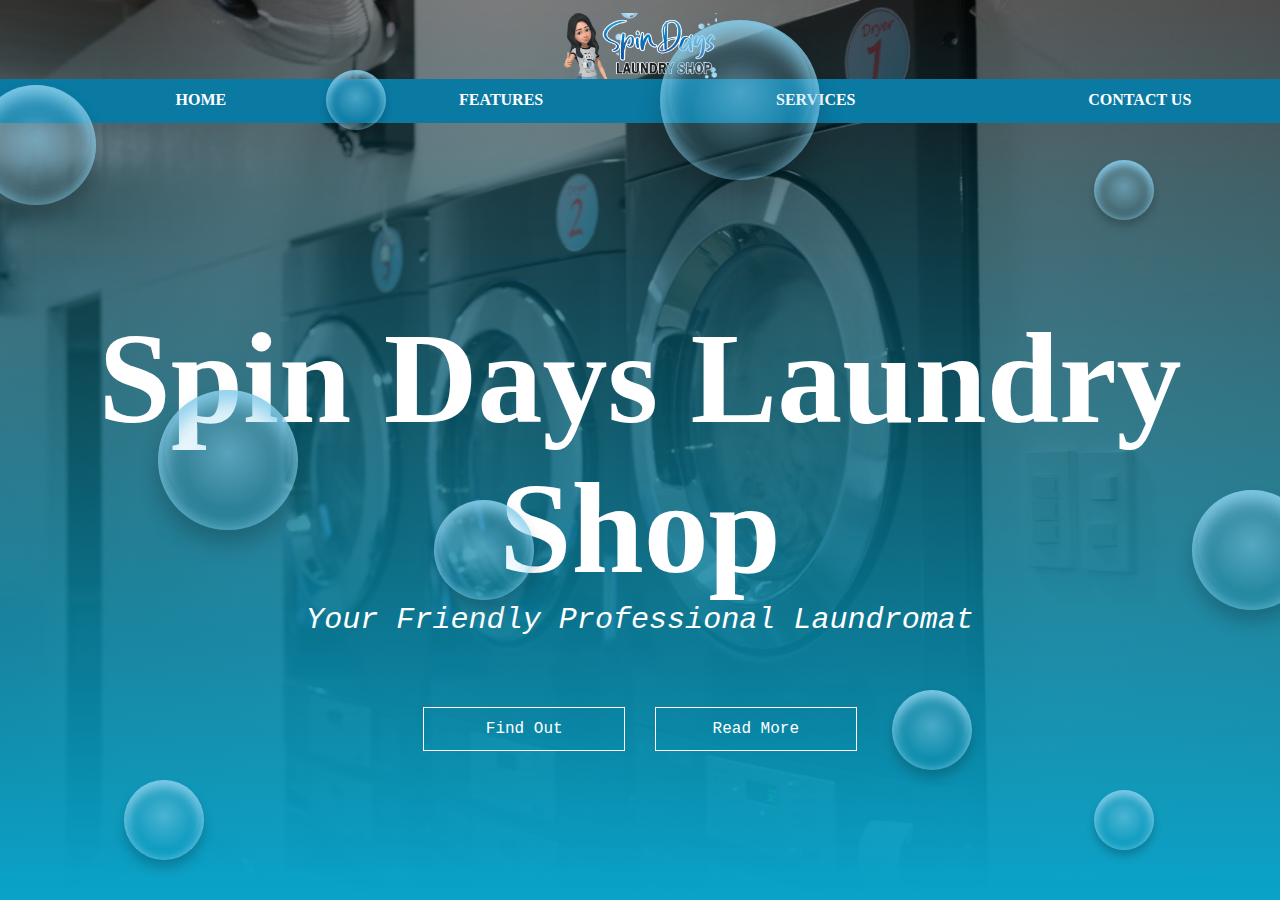
==== index.html @ 9057e110 "animation" ====
<!DOCTYPE html>
<html lang="en">
  <head>
    <meta charset="UTF-8" />
    <meta
      name="viewport" content="width=device-width, initial-scale=1" />
    <title>SPIN DAYS LAUNDRY SHOP</title>
    <link rel="icon" type="image/x-icon" href="assets/Asset-1.ico" />
    <link rel="stylesheet" href="style.css" />
  </head>
  <body>
    <div class="container1">
      <div><img src="assets/final logo-01.png" alt="spdl logo" class="logo"/></div>
      <div id="topNav">
        <nav>
          <ul>
              <li><a href="index.html">HOME</a></li>
              <li><a href="features.html">FEATURES</a></li>
              <li><a href="services.html">SERVICES</a></li>
              <li><a href="contact.html">CONTACT US</a></li>
          </ul>
        </nav> 
      </div>
    <div id="homepage">
        <div class="homepage-text">
          <h1>Spin Days Laundry Shop</h1>
          <p>Your Friendly Professional Laundromat</p>
          <div class="homepage-btn">
              <a href="#"><span></span>Find Out</a>
              <a href="#"><span></span>Read More</a>
          </div>
      </div>
    </div>
    <div id="background-wrap">
      <div class="bubble x1"></div>
      <div class="bubble x2"></div>
      <div class="bubble x3"></div>
      <div class="bubble x4"></div>
      <div class="bubble x5"></div>
      <div class="bubble x6"></div>
      <div class="bubble x7"></div>
      <div class="bubble x8"></div>
      <div class="bubble x9"></div>
      <div class="bubble x10"></div>
    </div>
    
  </body>
</html>
---- style.css ----
* {
    margin: 0;
    padding: 0;
    font-family: 'Courier New', Courier, monospace;
}
.container1 {
    display: flex;
    flex-direction: column;
    background: linear-gradient(rgba(0,0,0,0.5),#0aa3c9), url(assets/background.jpg);
    background-size: cover;
    background-position: center;
    margin: 0;
    padding: 0;
    height: 100vh;
}
.logo {
    display: block;
    width: 12%;
    height: auto;
    margin-left: auto;
    margin-right: auto;
    margin-top: 1%;
}
#topNav {
    background-color: #0a7aa3;
}
#topNav a:hover {
    background-color: #0aa3c9;
    color: black;
}
nav ul li {     
    list-style: none;
    margin-top: 1%;
    margin-bottom: 1%;
    margin-left: 12%;
    margin-right: 2%;
    display: inline-block;
}
nav ul li a {
    text-decoration: none;
    color: #ffff;
    text-align: center;
    font-weight: bolder;
    font-size: 100%;
    padding: 20px 22px;
    font-family: 'Kaushan Script', cursive;
    
}
.homepage-text {
    text-align: center;
    color: #ffff;
    padding-top: 180px;
}
.homepage-text h1 {
    font-size: 812%;
    font-family: 'Kaushan Script', cursive;
}
.homepage-text p {
    font-size: 188%;
    font-style: italic;
}
.homepage-btn {
    margin: 70px auto 0;
}
.homepage-btn a {
    width: 200px;
    text-decoration: none;
    display: inline-block;
    margin: 0 10px;
    padding: 12px 0;
    color:#fff;
    border: .5px solid #fff;
    position: relative;
    z-index: 1;
    transition: color 0.5s;
}
.homepage-btn a span {
    width: 0;
    height: 100%;
    position: absolute;
    top: 0;
    left: 0;
    background: #fff;
    z-index: -1;
    transition: 0.5s;
}
.homepage-btn a:hover span {
    width: 100%;
}
.homepage-btn a:hover {
    color: #000;
}

@media screen and (max-width: 770px) {
    .homepage-text h1 {
        font-size: 275%;
    }
    .homepage-btn a {
        display: block;
        margin: 20px auto;
    }
}

/*feature*/

#feature {
    width: 100%;
    padding: 120px 0;
}
.title-text {
    text-align: center;
    padding-bottom: 70px;
}
.title-text p {
    margin: auto;
    font-size: 125%;
    color: #0aa3c9;
    font-weight: bold;
    position: relative;
    z-index: 1;
    display: inline-block;
}
.title-text p::after {
    content: "";
    width: 50px;
    height: 35px;
    background: linear-gradient(#0aa3c9, #ffff);
    position: absolute;
    top: -20px;
    left: 0;
    z-index: -1;
    transform: rotate(10deg);
    border-top-left-radius: 35px;
    border-bottom-right-radius: 35px;
}
.title-text h1 {
    font-size: 313%;
}
.feature-box {
    width: 80%;
    margin: auto;
    display: flex;
    flex-wrap: wrap;
    align-items: center;
    text-align: center;
}
.features {
    flex-basis: 50%;
}
.features-img {
    flex-basis: 50%;
    margin: auto;
}
.features-img img {
    width: 70%;
    border-radius: 10px;
}
.features h1 {
    text-align: left;
    margin-bottom: 10px;
    font-weight: 100;
    color: #0aa3c9;
}
.features-desc {
    display: flex;
    align-items: center;
    margin-bottom: 40px;
}
/*
.feature-icon .fa {
    width: 50px;
    height: 50px;
    font-size: 30px;
    line-height: 50px;
    border-radius: 8px;
    color: #0aa3c9;
    border: 1px solid #0aa3c9;
} */
.feature-text {
    padding: 0 20px;
    text-align: initial;
}
@media screen and (max-width: 770px) {
    .title-text h1 {
        font-size: 219%;
    }
    .features {
        flex-basis: 100%;
    }
    .features-img {
        flex-basis: 10 0%;
    }
    .features-img img {
        width: 100%;
        border-radius: 10px;
    }
}

/*services*/

#service {
    width: 100%;
    padding: 120px 0;
    background: #efefef;
}
.service-box {
    width: 80%;
    display: flex;
    flex-wrap: wrap;
    justify-content: space-around;
    margin: auto;
}
.single-service {
    flex-basis: 48%;
    text-align: center;
    border-radius: 7px;
    margin-bottom: 20px;
    color: #fff;
    position: relative;
}
.single-service img {
    width: 50%;
    border-radius: 7px;
}
.overlay {
    width: 100%;
    height: 100%;
    position: absolute;
    top: 0;
    border-radius: 7px;
    cursor: point;
    background: linear-gradient(rgba(0,0,0,0.5),#0aa3c9);
    opacity: 0;
    transition: 1s;
} 
.single-service:hover .overlay{
    opacity: 1;
}
.service-desc {
    width: 80%;
    position: absolute;
    bottom: 0%;
    left: 50%;
    opacity: 0;
    transform: translateX(-50%);
    transition: 1s;
}
hr {
    background: #fff;
    height: 2px;
    border: 0;
    margin: 15px auto;
    width: 60%;
}
.service-desc p {
    font-size: 14px;
}
.service-desc:hover .service-desc {
    bottom: 40%;
    opacity: 1;
}
@media screen and (max-width: 770px) {
    .single-service {
        flex-basis: 100%;
        margin-bottom: 30px;
    }
    .service-desc p {
        font-size: 12px;
    }
    hr {
        margin: 5px auto;
    }
    .service-desc:hover .service-desc {
        bottom: 25% !important;
        opacity: 1;
    }  
}

/*testimonial*/
#testimonial {
    width: 100%;
    padding: 70px 0;
}
.testimonial-row {
    width: 80%;
    margin: auto;
    display: flex;
    justify-content: space-between;
    align-items: flex-start;
    flex-wrap: wrap;
}
.testimonial-col {
    flex-basis: 28%;
    padding: 10px;
    margin-bottom: 30px;
    border-radius: 5px;
    box-shadow: 0 10px 20px 3px #f0f2f3;
    cursor: pointer;
}
.user {
    display: flex;
    align-items: center;
    margin: 20px 0;
}
.user img {
    width: 2%;
    margin-right: 20px;
    border-radius: 3px;
}

/*contact page 
#contact {
    width: 100%;
    padding: 120px 0;
}
.container {
    display: flex;
    align-items: center;
    justify-content: center;
}
.contactform {
    width: 60vw;
    max-width: 500px;
    min-width: 300px;
    margin-left: 40%;
    margin-top: 2%;
    padding-bottom: 2em;
}
.input {
    width: 100%;
    padding: 12px;
    border: none; 
    background-color: #ffffff;
    border-radius: 4px;
    box-sizing: border-box;
    margin-top: 6px;
    margin-bottom: 16px;
    resize: vertical;
    font-family: 'Lucida Sans', 'Lucida Sans Regular', 'Lucida Grande', 'Lucida Sans Unicode', Geneva, Verdana, sans-serif;
    font-size: small;
}
.icon {
    width: 30px;
    height: 30px;
    margin-right: 10px;
    margin-top: 30px;
}
.branch {
    font-family: 'Lucida Sans', 'Lucida Sans Regular', 'Lucida Grande', 'Lucida Sans Unicode', Geneva, Verdana, sans-serif;
    width: 60vw;
    max-width: 500px;
    min-width: 300px;
    margin-left: 10%;
    margin-top: 0.5%;
    padding-bottom: 2em;
}
.img-col {
    flex-basis: 35%;
}
img {
    max-width: 100%;
    margin-left: 40px;
    margin-top: 35px;
}
#h1c {
    text-align: center;
    margin-top: 2%;
}
#h2c {
    font-weight:bolder;
}
#h3c {
    padding-top: 20px;
}
#cform {
    background-color: none;
    padding: 20px;
    font-family: 'Lucida Sans', 'Lucida Sans Regular', 'Lucida Grande', 'Lucida Sans Unicode', Geneva, Verdana, sans-serif;
}
#submit {
    background-color: #3b3b4f;
    color: white;
    padding: 12px 20px;
    margin-top: 20px;
    margin-left: 35%;
    border: none;
    border-radius: 4px;
    cursor: pointer;
    font-family: 'Lucida Sans', 'Lucida Sans Regular', 'Lucida Grande', 'Lucida Sans Unicode', Geneva, Verdana, sans-serif;
}
#submit:hover {
    background-color: #185893;
    text-align: center;
    */

    /* KEYFRAMES */

@-webkit-keyframes animateBubble {
    0% {
        margin-top: 1000px;
    }
    100% {
        margin-top: -100%;
    }
}

@-moz-keyframes animateBubble {
    0% {
        margin-top: 1000px;
    }
    100% {
        margin-top: -100%;
    }
}

@keyframes animateBubble {
    0% {
        margin-top: 1000px;
    }
    100% {
        margin-top: -100%;
    }
}

@-webkit-keyframes sideWays { 
    0% { 
        margin-left:0px;
    }
    100% { 
        margin-left:50px;
    }
}

@-moz-keyframes sideWays { 
    0% { 
        margin-left:0px;
    }
    100% { 
        margin-left:50px;
    }
}

@keyframes sideWays { 
    0% { 
        margin-left:0px;
    }
    100% { 
        margin-left:50px;
    }
}

/* ANIMATIONS */

.x1 {
    -webkit-animation: animateBubble 25s linear infinite, sideWays 2s ease-in-out infinite alternate;
	-moz-animation: animateBubble 25s linear infinite, sideWays 2s ease-in-out infinite alternate;
	animation: animateBubble 25s linear infinite, sideWays 2s ease-in-out infinite alternate;
	
	left: -5%;
	top: 5%;
	
	-webkit-transform: scale(0.6);
	-moz-transform: scale(0.6);
	transform: scale(0.6);
}

.x2 {
    -webkit-animation: animateBubble 20s linear infinite, sideWays 4s ease-in-out infinite alternate;
	-moz-animation: animateBubble 20s linear infinite, sideWays 4s ease-in-out infinite alternate;
	animation: animateBubble 20s linear infinite, sideWays 4s ease-in-out infinite alternate;
	
	left: 5%;
	top: 80%;
	
	-webkit-transform: scale(0.4);
	-moz-transform: scale(0.4);
	transform: scale(0.4);
}

.x3 {
    -webkit-animation: animateBubble 28s linear infinite, sideWays 2s ease-in-out infinite alternate;
	-moz-animation: animateBubble 28s linear infinite, sideWays 2s ease-in-out infinite alternate;
	animation: animateBubble 28s linear infinite, sideWays 2s ease-in-out infinite alternate;
	
	left: 10%;
	top: 40%;
	
	-webkit-transform: scale(0.7);
	-moz-transform: scale(0.7);
	transform: scale(0.7);
}

.x4 {
    -webkit-animation: animateBubble 22s linear infinite, sideWays 3s ease-in-out infinite alternate;
	-moz-animation: animateBubble 22s linear infinite, sideWays 3s ease-in-out infinite alternate;
	animation: animateBubble 22s linear infinite, sideWays 3s ease-in-out infinite alternate;
	
	left: 20%;
	top: 0;
	
	-webkit-transform: scale(0.3);
	-moz-transform: scale(0.3);
	transform: scale(0.3);
}

.x5 {
    -webkit-animation: animateBubble 29s linear infinite, sideWays 4s ease-in-out infinite alternate;
	-moz-animation: animateBubble 29s linear infinite, sideWays 4s ease-in-out infinite alternate;
	animation: animateBubble 29s linear infinite, sideWays 4s ease-in-out infinite alternate;
	
	left: 30%;
	top: 50%;
	
	-webkit-transform: scale(0.5);
	-moz-transform: scale(0.5);
	transform: scale(0.5);
}

.x6 {
    -webkit-animation: animateBubble 21s linear infinite, sideWays 2s ease-in-out infinite alternate;
	-moz-animation: animateBubble 21s linear infinite, sideWays 2s ease-in-out infinite alternate;
	animation: animateBubble 21s linear infinite, sideWays 2s ease-in-out infinite alternate;
	
	left: 50%;
	top: 0;
	
	-webkit-transform: scale(0.8);
	-moz-transform: scale(0.8);
	transform: scale(0.8);
}

.x7 {
    -webkit-animation: animateBubble 20s linear infinite, sideWays 2s ease-in-out infinite alternate;
	-moz-animation: animateBubble 20s linear infinite, sideWays 2s ease-in-out infinite alternate;
	animation: animateBubble 20s linear infinite, sideWays 2s ease-in-out infinite alternate;
	
	left: 65%;
	top: 70%;
	
	-webkit-transform: scale(0.4);
	-moz-transform: scale(0.4);
	transform: scale(0.4);
}

.x8 {
    -webkit-animation: animateBubble 22s linear infinite, sideWays 3s ease-in-out infinite alternate;
	-moz-animation: animateBubble 22s linear infinite, sideWays 3s ease-in-out infinite alternate;
	animation: animateBubble 22s linear infinite, sideWays 3s ease-in-out infinite alternate;
	
	left: 80%;
	top: 10%;
	
	-webkit-transform: scale(0.3);
	-moz-transform: scale(0.3);
	transform: scale(0.3);
}

.x9 {
    -webkit-animation: animateBubble 29s linear infinite, sideWays 4s ease-in-out infinite alternate;
	-moz-animation: animateBubble 29s linear infinite, sideWays 4s ease-in-out infinite alternate;
	animation: animateBubble 29s linear infinite, sideWays 4s ease-in-out infinite alternate;
	
	left: 90%;
	top: 50%;
	
	-webkit-transform: scale(0.6);
	-moz-transform: scale(0.6);
	transform: scale(0.6);
}

.x10 {
    -webkit-animation: animateBubble 26s linear infinite, sideWays 2s ease-in-out infinite alternate;
	-moz-animation: animateBubble 26s linear infinite, sideWays 2s ease-in-out infinite alternate;
	animation: animateBubble 26s linear infinite, sideWays 2s ease-in-out infinite alternate;
	
	left: 80%;
	top: 80%;
	
	-webkit-transform: scale(0.3);
	-moz-transform: scale(0.3);
	transform: scale(0.3);
}

/* OBJECTS */

.bubble {
    -webkit-border-radius: 50%;
	-moz-border-radius: 50%;
	border-radius: 50%;
	
    -webkit-box-shadow: 0 20px 30px rgba(0, 0, 0, 0.2), inset 0px 10px 30px 5px rgba(135, 206, 235, 1);
	-moz-box-shadow: 0 20px 30px rgba(0, 0, 0, 0.2), inset 0px 10px 30px 5px rgba(135, 206, 235, 1);
	box-shadow: 0 20px 30px rgba(0, 0, 0, 0.2), inset 0px 10px 30px 5px rgba(135, 206, 235, 1);
	
    height: 200px;
	position: absolute;
	width: 200px;
}

.bubble:after {
    background: -moz-radial-gradient(center, ellipse cover,  rgba(135, 206, 235,0.5) 0%, rgba(135, 206, 235,0) 70%); /* FF3.6+ */
    background: -webkit-gradient(radial, center center, 0px, center center, 100%, color-stop(0%,rgba(135, 206, 235,0.5)), color-stop(70%,rgba(135, 206, 235,0))); /* Chrome,Safari4+ */
    background: -webkit-radial-gradient(center, ellipse cover,  rgba(135, 206, 235,0.5) 0%,rgba(135, 206, 235,0) 70%); /* Chrome10+,Safari5.1+ */
    background: -o-radial-gradient(center, ellipse cover,  rgba(135, 206, 235,0.5) 0%,rgba(135, 206, 235,0) 70%); /* Opera 12+ */
    background: -ms-radial-gradient(center, ellipse cover,  rgba(135, 206, 235,0.5) 0%,rgba(135, 206, 235,0) 70%); /* IE10+ */
    background: radial-gradient(ellipse at center,  rgba(135, 206, 235,0.5) 0%,rgba(135, 206, 235,0) 70%); /* W3C */
    filter: progid:DXImageTransform.Microsoft.gradient( startColorstr='#80ffffff', endColorstr='#00ffffff',GradientType=1 ); /* IE6-9 fallback on horizontal gradient */

	-webkit-border-radius: 50%;
	-moz-border-radius: 50%;
	border-radius: 50%;
	
    -webkit-box-shadow: inset 0 20px 30px rgba(135, 206, 235, 0.3);
	-moz-box-shadow: inset 0 20px 30px rgba(135, 206, 235, 0.3);
	box-shadow: inset 0 20px 30px rgba(135, 206, 235, 0.3);
	
	content: "";
    height: 180px;
	left: 10px;
	position: absolute;
	width: 180px;
}
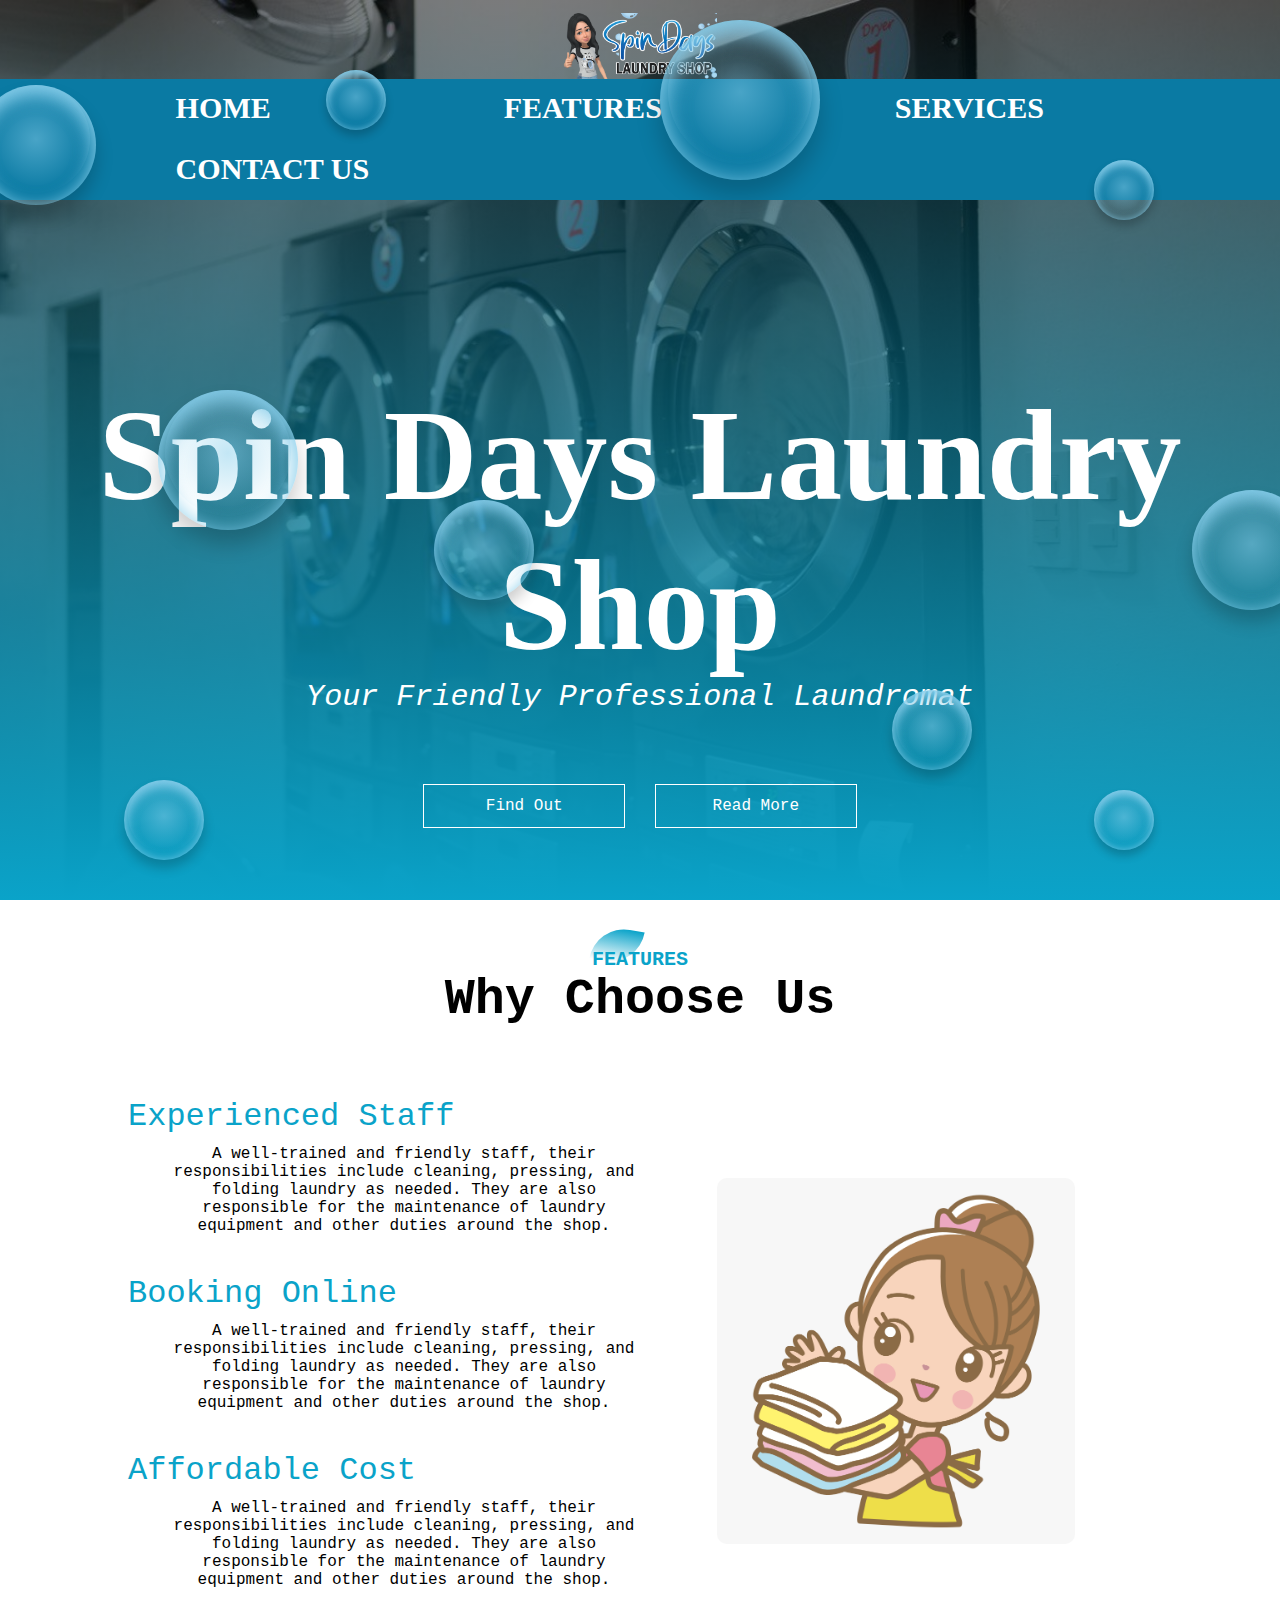
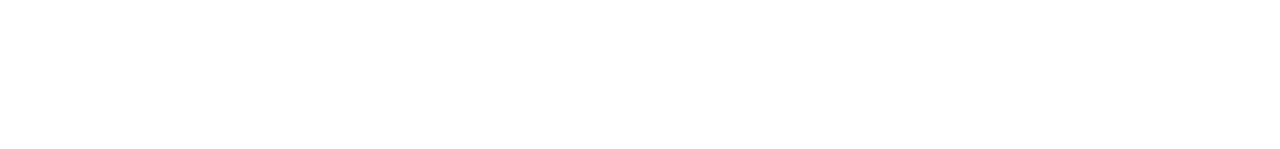
==== commit 405ac071: "change1" ====
--- a/index.html
+++ b/index.html
@@ -44,5 +44,36 @@
       <div class="bubble x10"></div>
     </div>
     
+    <section id="feature">
+      <div class="title-text">
+          <p>FEATURES</p>
+          <h1>Why Choose Us</h1>
+      </div>
+      <div class="feature-box">
+          <div class="features">
+              <h1>Experienced Staff</h1>
+              <div class="features-desc">
+                  <div class="feature-icon"></div>
+                  <div class="feature-text"></div>
+                      <p>A well-trained and friendly staff, their responsibilities include cleaning, pressing, and folding laundry as needed. They are also responsible for the maintenance of laundry equipment and other duties around the shop. </p>
+              </div>
+              <h1>Booking Online</h1>
+              <div class="features-desc">
+                  <div class="feature-icon"></div>
+                  <div class="feature-text"></div>
+                      <p>A well-trained and friendly staff, their responsibilities include cleaning, pressing, and folding laundry as needed. They are also responsible for the maintenance of laundry equipment and other duties around the shop. </p>
+              </div>
+              <h1>Affordable Cost</h1>
+              <div class="features-desc">
+                  <div class="feature-icon"></div>
+                  <div class="feature-text"></div>
+                      <p>A well-trained and friendly staff, their responsibilities include cleaning, pressing, and folding laundry as needed. They are also responsible for the maintenance of laundry equipment and other duties around the shop. </p>
+              </div>
+          </div>
+          <div class="features-img">
+              <img src="assets/stafffold.png">
+          </div>
+      </div>
+      </section>
   </body>
 </html>--- a/style.css
+++ b/style.css
@@ -41,7 +41,7 @@
     color: #ffff;
     text-align: center;
     font-weight: bolder;
-    font-size: 100%;
+    font-size: 188%;
     padding: 20px 22px;
     font-family: 'Kaushan Script', cursive;
     
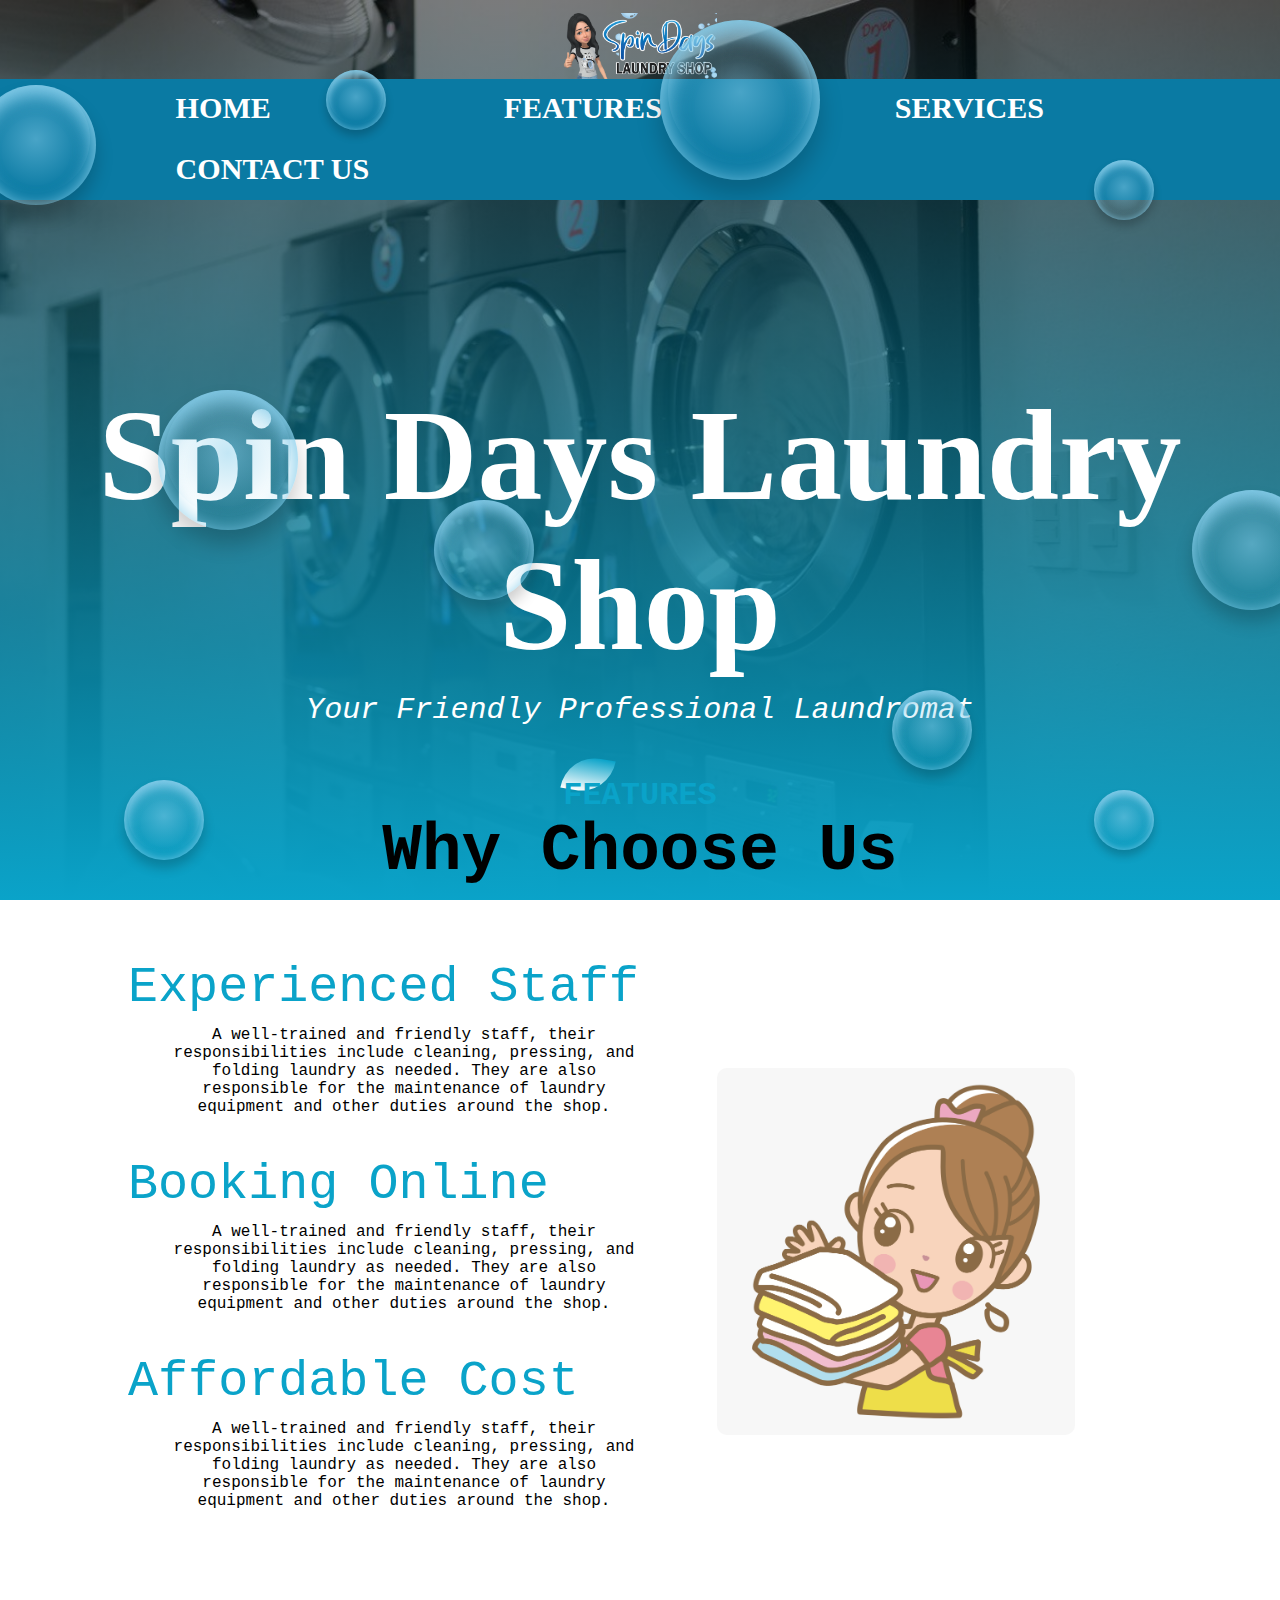
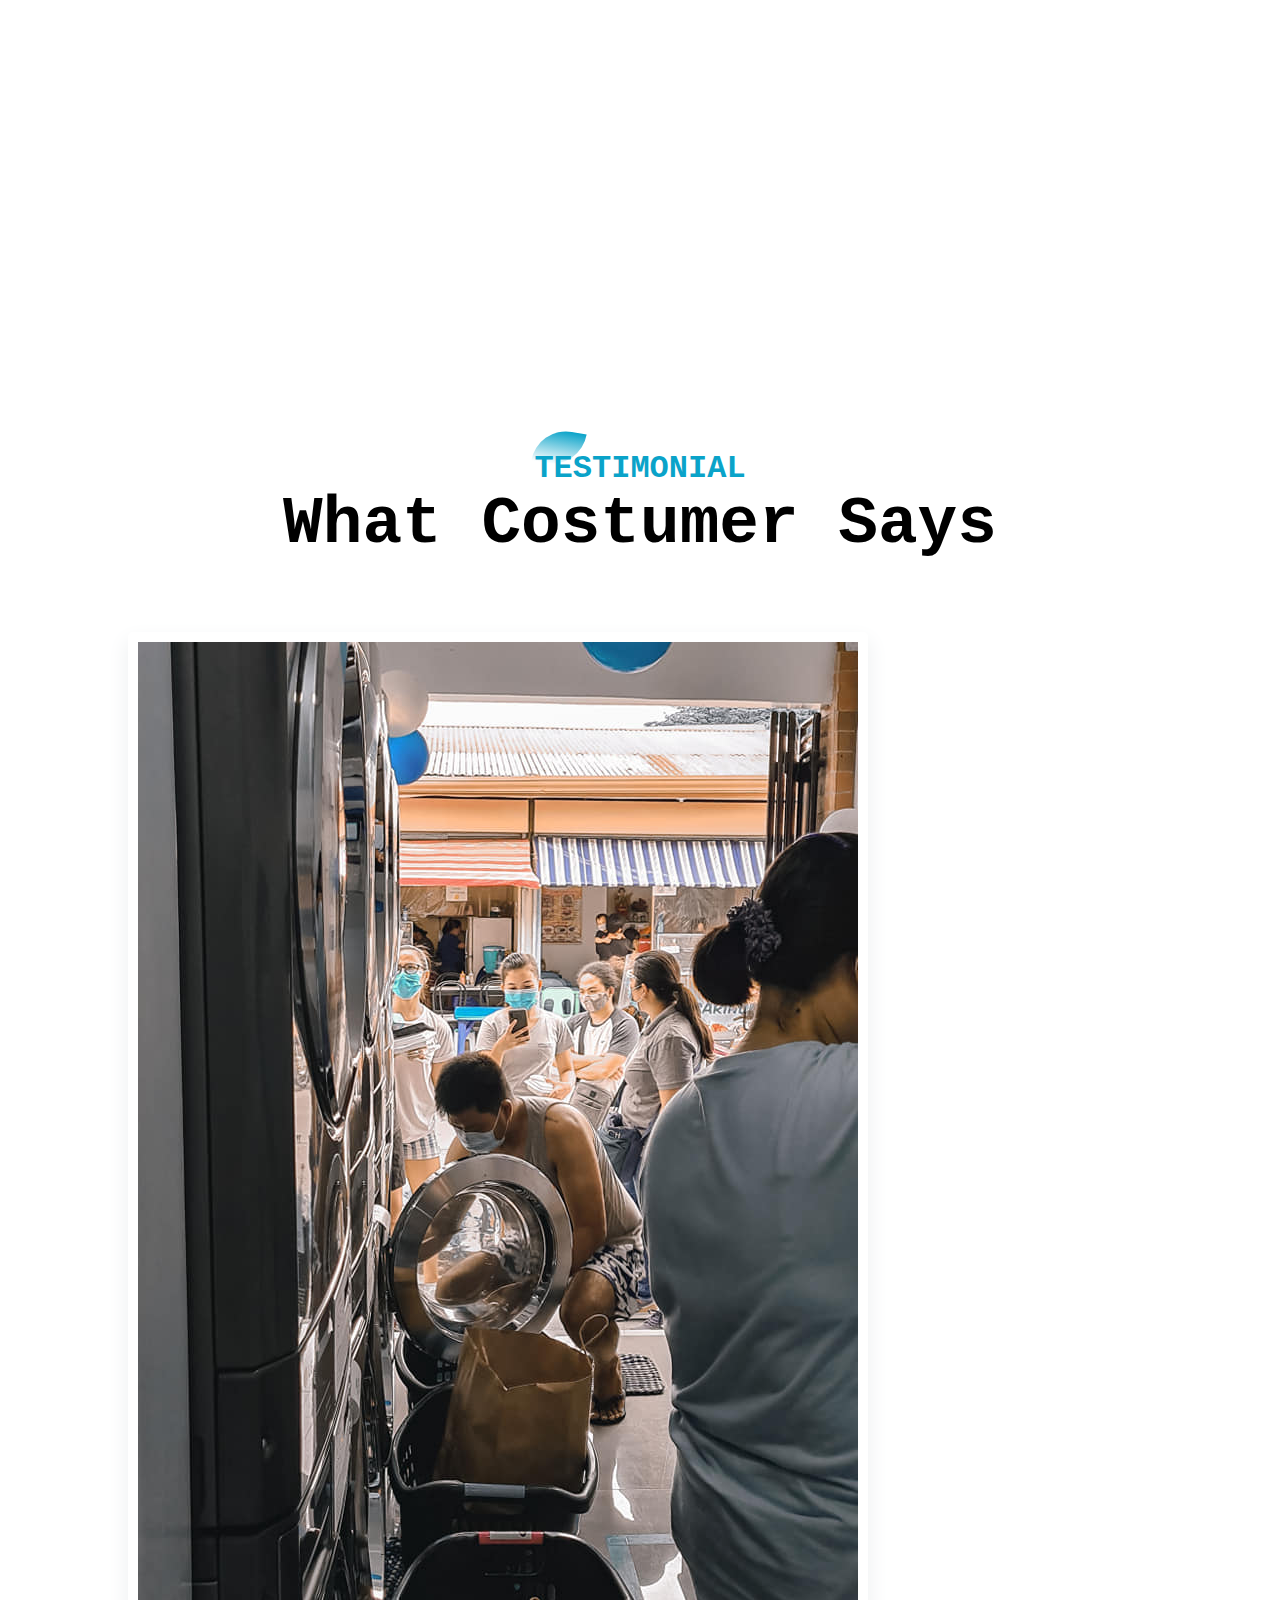
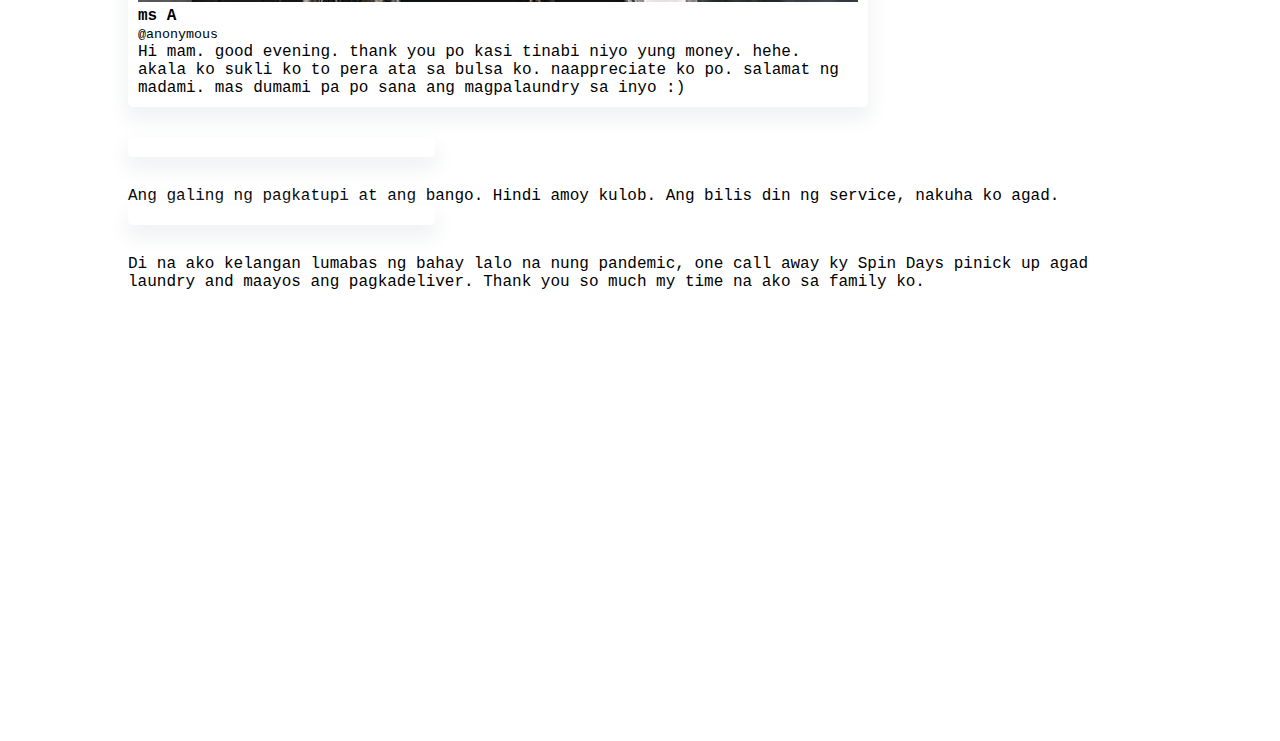
==== commit ad8a2faf: "new change" ====
--- a/index.html
+++ b/index.html
@@ -21,59 +21,85 @@
           </ul>
         </nav> 
       </div>
-    <div id="homepage">
+      <div id="homepage">
         <div class="homepage-text">
           <h1>Spin Days Laundry Shop</h1>
           <p>Your Friendly Professional Laundromat</p>
-          <div class="homepage-btn">
-              <a href="#"><span></span>Find Out</a>
-              <a href="#"><span></span>Read More</a>
+        </div>
+      </div>
+
+    <div class="container2">
+      <div id="background-wrap">
+        <div class="bubble x1"></div>
+        <div class="bubble x2"></div>
+        <div class="bubble x3"></div>
+        <div class="bubble x4"></div>
+        <div class="bubble x5"></div>
+        <div class="bubble x6"></div>
+        <div class="bubble x7"></div>
+        <div class="bubble x8"></div>
+        <div class="bubble x9"></div>
+        <div class="bubble x10"></div>
+      </div>
+    </div>
+
+       <!--features-->
+
+<section id="feature">
+  <div class="title-text">
+      <p>FEATURES</p>
+      <h1>Why Choose Us</h1>
+  </div>
+  <div class="feature-box">
+      <div class="features">
+          <h1>Experienced Staff</h1>
+          <div class="features-desc">
+              <div class="feature-icon"></div>
+                  <i class="fa fa-shield"></i>
+              <div class="feature-text"></div>
+                  <p>A well-trained and friendly staff, their responsibilities include cleaning, pressing, and folding laundry as needed. They are also responsible for the maintenance of laundry equipment and other duties around the shop. </p>
+          </div>
+          <h1>Booking Online</h1>
+          <div class="features-desc">
+              <div class="feature-icon"></div>
+              <div class="feature-text"></div>
+                  <p>A well-trained and friendly staff, their responsibilities include cleaning, pressing, and folding laundry as needed. They are also responsible for the maintenance of laundry equipment and other duties around the shop. </p>
+          </div>
+          <h1>Affordable Cost</h1>
+          <div class="features-desc">
+              <div class="feature-icon"></div>
+              <div class="feature-text"></div>
+                  <p>A well-trained and friendly staff, their responsibilities include cleaning, pressing, and folding laundry as needed. They are also responsible for the maintenance of laundry equipment and other duties around the shop. </p>
           </div>
       </div>
-    </div>
-    <div id="background-wrap">
-      <div class="bubble x1"></div>
-      <div class="bubble x2"></div>
-      <div class="bubble x3"></div>
-      <div class="bubble x4"></div>
-      <div class="bubble x5"></div>
-      <div class="bubble x6"></div>
-      <div class="bubble x7"></div>
-      <div class="bubble x8"></div>
-      <div class="bubble x9"></div>
-      <div class="bubble x10"></div>
-    </div>
+      <div class="features-img">
+          <img src="assets/stafffold.jpg">
+      </div>
+  </div>
+  </section>
     
-    <section id="feature">
+    <!--testimonial-->
+    <section id="testimonial">
       <div class="title-text">
-          <p>FEATURES</p>
-          <h1>Why Choose Us</h1>
+          <p>TESTIMONIAL</p>
+          <h1>What Costumer Says</h1> 
       </div>
-      <div class="feature-box">
-          <div class="features">
-              <h1>Experienced Staff</h1>
-              <div class="features-desc">
-                  <div class="feature-icon"></div>
-                  <div class="feature-text"></div>
-                      <p>A well-trained and friendly staff, their responsibilities include cleaning, pressing, and folding laundry as needed. They are also responsible for the maintenance of laundry equipment and other duties around the shop. </p>
+      <div class="testimonial-row">
+          <div class="testimonial-col">
+              <div class="user-info">
+                  <img src="assets/costu.jpg">
+                  <h4>ms A</h4>
+                  <small>@anonymous</small>
               </div>
-              <h1>Booking Online</h1>
-              <div class="features-desc">
-                  <div class="feature-icon"></div>
-                  <div class="feature-text"></div>
-                      <p>A well-trained and friendly staff, their responsibilities include cleaning, pressing, and folding laundry as needed. They are also responsible for the maintenance of laundry equipment and other duties around the shop. </p>
-              </div>
-              <h1>Affordable Cost</h1>
-              <div class="features-desc">
-                  <div class="feature-icon"></div>
-                  <div class="feature-text"></div>
-                      <p>A well-trained and friendly staff, their responsibilities include cleaning, pressing, and folding laundry as needed. They are also responsible for the maintenance of laundry equipment and other duties around the shop. </p>
-              </div>
+              <p>Hi mam. good evening. thank you po kasi tinabi niyo yung money. hehe. akala ko sukli ko to pera ata sa bulsa ko. naappreciate ko po. salamat ng madami. mas dumami pa po sana ang magpalaundry sa inyo :) </p>
           </div>
-          <div class="features-img">
-              <img src="assets/stafffold.png">
-          </div>
+          <div class="testimonial-col"></div>
+              <p> Ang galing ng pagkatupi at ang bango. Hindi amoy kulob. Ang bilis din ng service, nakuha ko agad.</p>
+          <div class="testimonial-col"></div>
+              <p> Di na ako kelangan lumabas ng bahay lalo na nung pandemic, one call away ky Spin Days pinick up agad laundry and maayos ang pagkadeliver. Thank you so much my time na ako sa family ko. </p>
       </div>
-      </section>
+  </section>
+    
+    
   </body>
 </html>--- a/style.css
+++ b/style.css
@@ -25,7 +25,6 @@
     background-color: #0a7aa3;
 }
 #topNav a:hover {
-    background-color: #0aa3c9;
     color: black;
 }
 nav ul li {     
@@ -44,7 +43,6 @@
     font-size: 188%;
     padding: 20px 22px;
     font-family: 'Kaushan Script', cursive;
-    
 }
 .homepage-text {
     text-align: center;
@@ -56,56 +54,17 @@
     font-family: 'Kaushan Script', cursive;
 }
 .homepage-text p {
+    margin-top: 1%;
     font-size: 188%;
     font-style: italic;
 }
-.homepage-btn {
-    margin: 70px auto 0;
-}
-.homepage-btn a {
-    width: 200px;
-    text-decoration: none;
-    display: inline-block;
-    margin: 0 10px;
-    padding: 12px 0;
-    color:#fff;
-    border: .5px solid #fff;
-    position: relative;
-    z-index: 1;
-    transition: color 0.5s;
-}
-.homepage-btn a span {
-    width: 0;
-    height: 100%;
-    position: absolute;
-    top: 0;
-    left: 0;
-    background: #fff;
-    z-index: -1;
-    transition: 0.5s;
-}
-.homepage-btn a:hover span {
-    width: 100%;
-}
-.homepage-btn a:hover {
-    color: #000;
-}
-
-@media screen and (max-width: 770px) {
-    .homepage-text h1 {
-        font-size: 275%;
-    }
-    .homepage-btn a {
-        display: block;
-        margin: 20px auto;
-    }
-}
+
 
 /*feature*/
 
 #feature {
     width: 100%;
-    padding: 120px 0;
+    padding: 50px 0;
 }
 .title-text {
     text-align: center;
@@ -113,7 +72,7 @@
 }
 .title-text p {
     margin: auto;
-    font-size: 125%;
+    font-size: 200%;
     color: #0aa3c9;
     font-weight: bold;
     position: relative;
@@ -134,7 +93,7 @@
     border-bottom-right-radius: 35px;
 }
 .title-text h1 {
-    font-size: 313%;
+    font-size: 413%;
 }
 .feature-box {
     width: 80%;
@@ -160,13 +119,13 @@
     margin-bottom: 10px;
     font-weight: 100;
     color: #0aa3c9;
+    font-size: 313%;
 }
 .features-desc {
     display: flex;
     align-items: center;
     margin-bottom: 40px;
 }
-/*
 .feature-icon .fa {
     width: 50px;
     height: 50px;
@@ -175,32 +134,18 @@
     border-radius: 8px;
     color: #0aa3c9;
     border: 1px solid #0aa3c9;
-} */
+} 
 .feature-text {
     padding: 0 20px;
     text-align: initial;
-}
-@media screen and (max-width: 770px) {
-    .title-text h1 {
-        font-size: 219%;
-    }
-    .features {
-        flex-basis: 100%;
-    }
-    .features-img {
-        flex-basis: 10 0%;
-    }
-    .features-img img {
-        width: 100%;
-        border-radius: 10px;
-    }
+    font-size: 200%;
 }
 
 /*services*/
 
 #service {
     width: 100%;
-    padding: 120px 0;
+    padding: 50px 0;
     background: #efefef;
 }
 .service-box {
@@ -259,27 +204,12 @@
     bottom: 40%;
     opacity: 1;
 }
-@media screen and (max-width: 770px) {
-    .single-service {
-        flex-basis: 100%;
-        margin-bottom: 30px;
-    }
-    .service-desc p {
-        font-size: 12px;
-    }
-    hr {
-        margin: 5px auto;
-    }
-    .service-desc:hover .service-desc {
-        bottom: 25% !important;
-        opacity: 1;
-    }  
-}
+
 
 /*testimonial*/
 #testimonial {
     width: 100%;
-    padding: 70px 0;
+    padding: 450px 0;
 }
 .testimonial-row {
     width: 80%;
@@ -311,7 +241,7 @@
 /*contact page 
 #contact {
     width: 100%;
-    padding: 120px 0;
+    padding: 50px 0;
 }
 .container {
     display: flex;
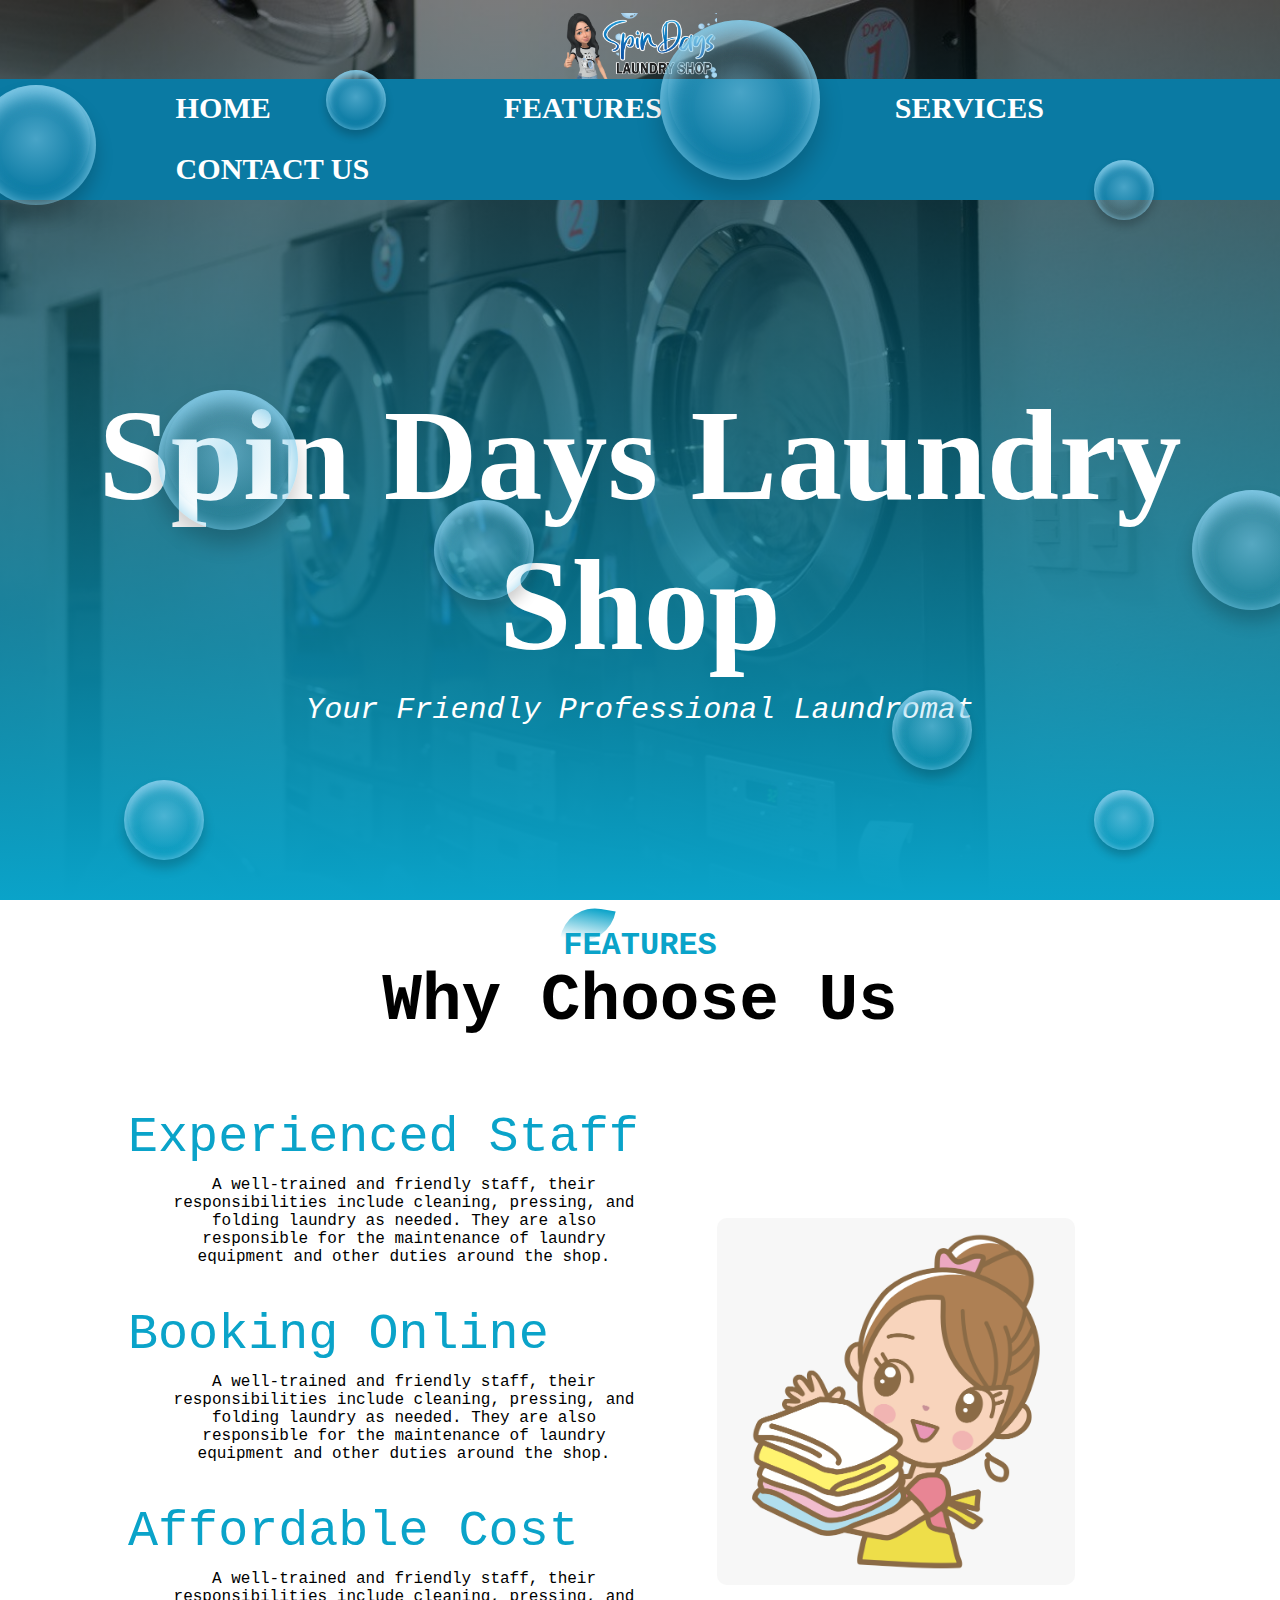
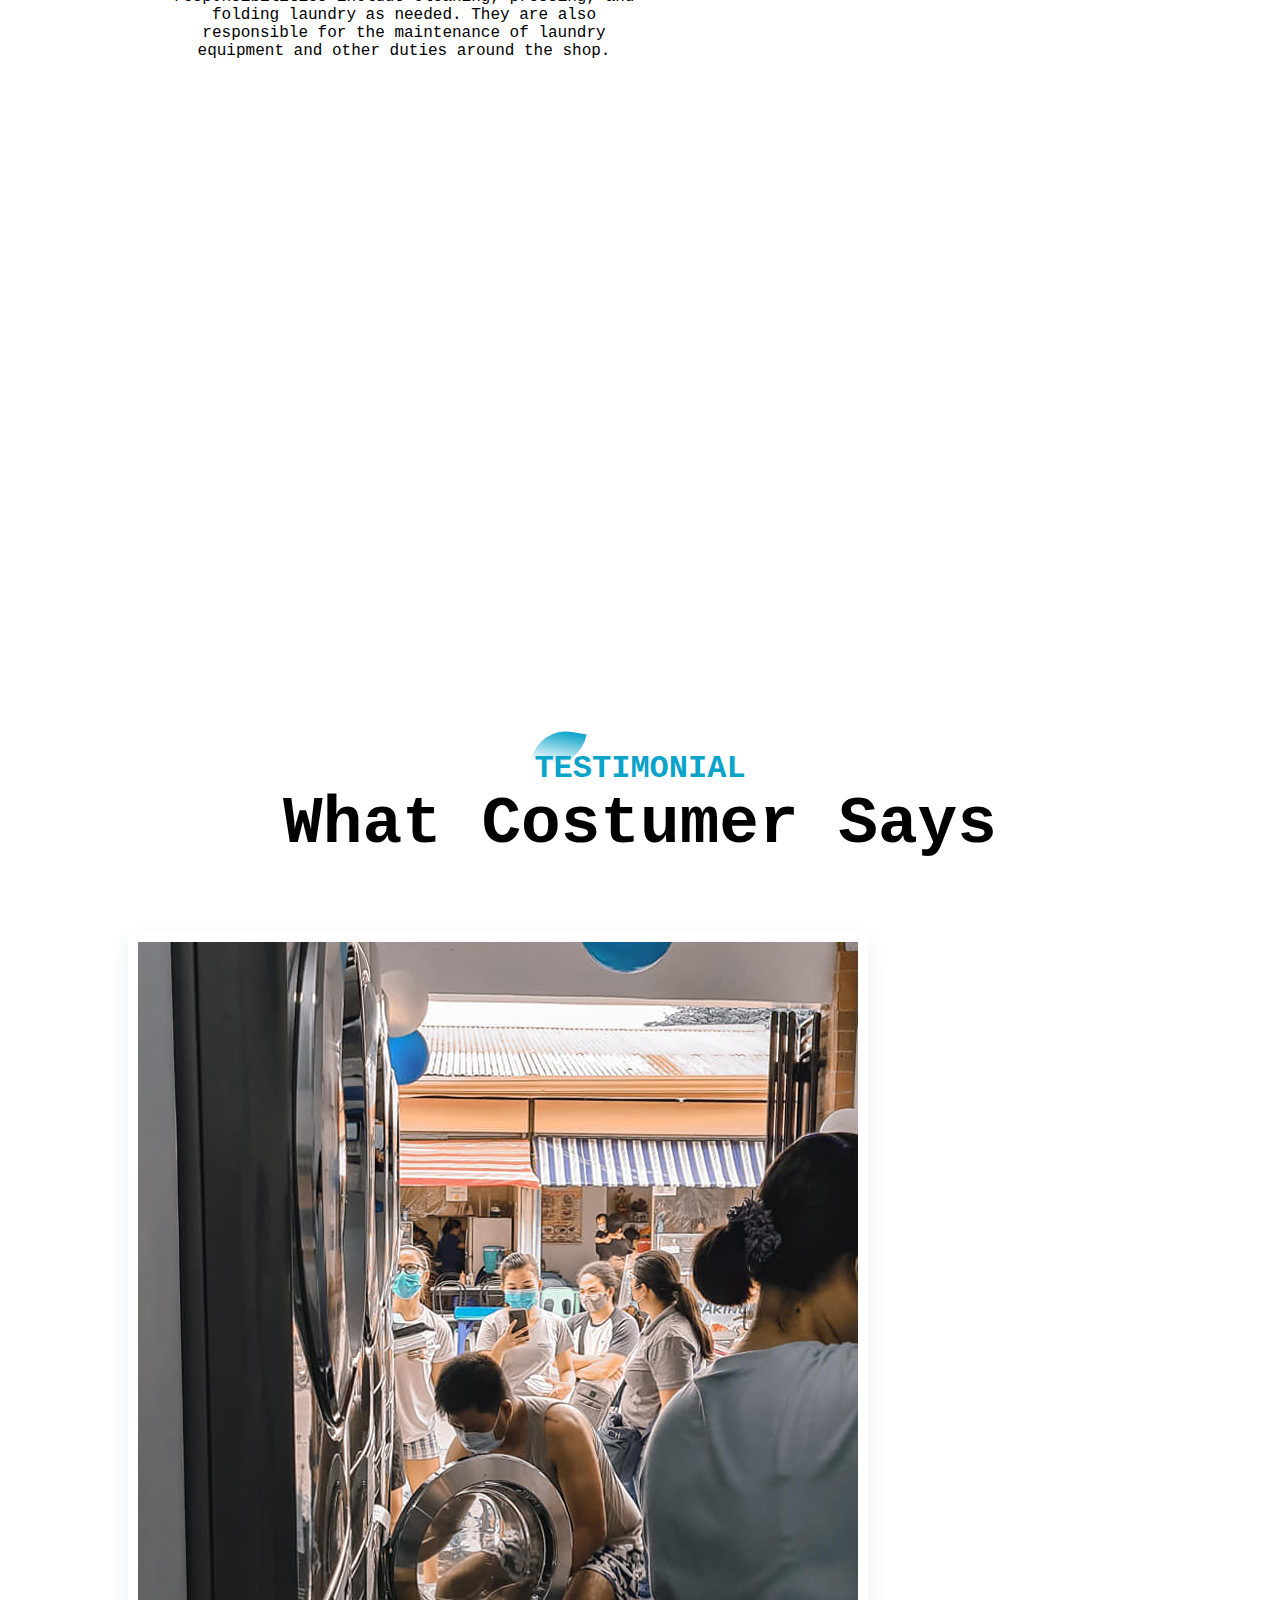
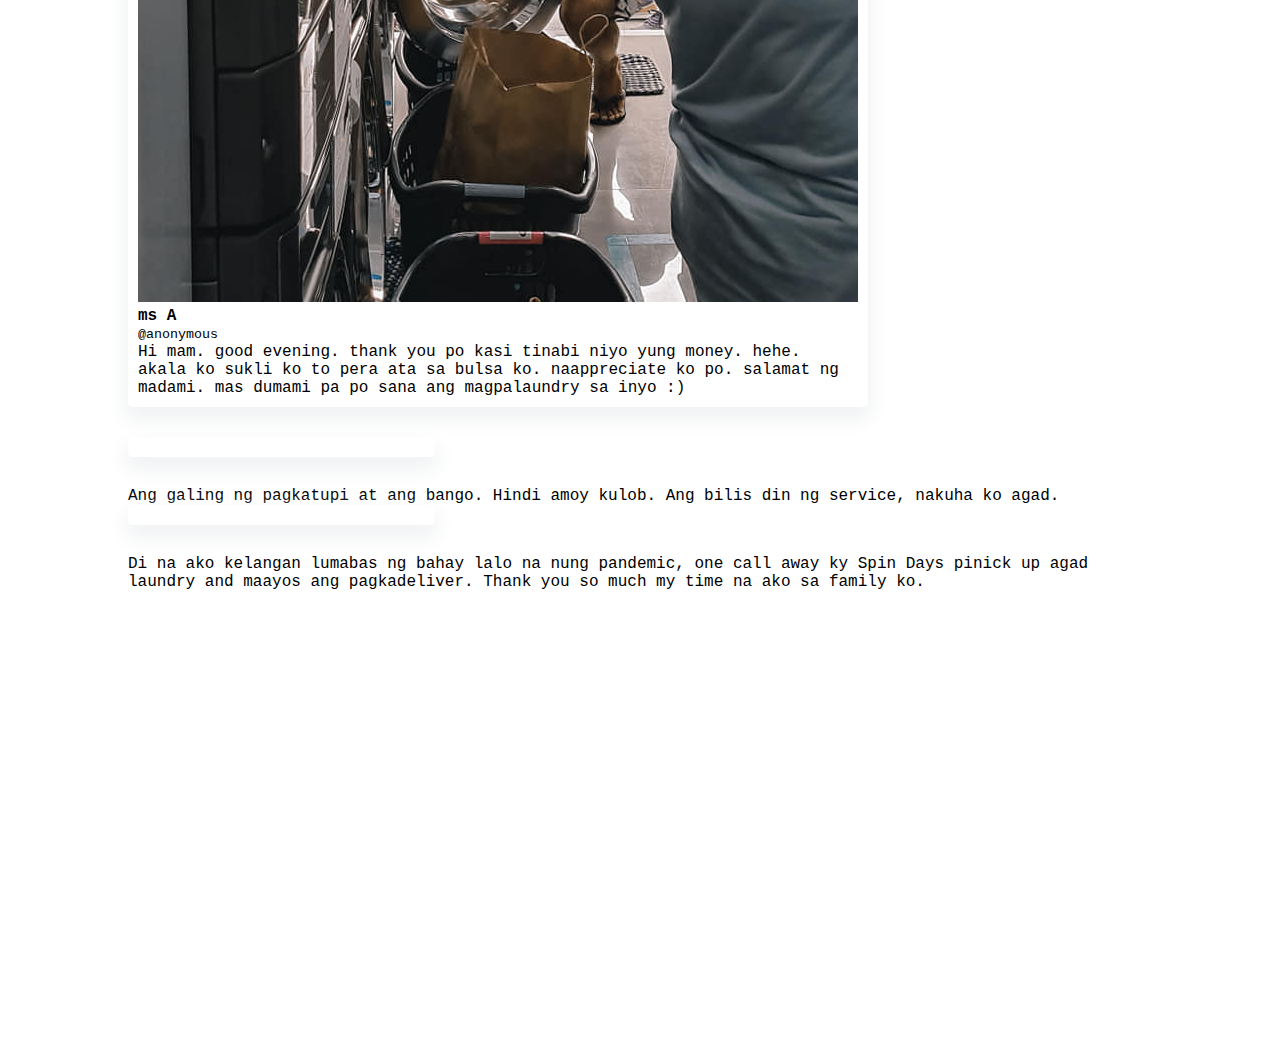
==== commit fd173ebd: "cc" ====
--- a/index.html
+++ b/index.html
@@ -27,21 +27,6 @@
           <p>Your Friendly Professional Laundromat</p>
         </div>
       </div>
-
-    <div class="container2">
-      <div id="background-wrap">
-        <div class="bubble x1"></div>
-        <div class="bubble x2"></div>
-        <div class="bubble x3"></div>
-        <div class="bubble x4"></div>
-        <div class="bubble x5"></div>
-        <div class="bubble x6"></div>
-        <div class="bubble x7"></div>
-        <div class="bubble x8"></div>
-        <div class="bubble x9"></div>
-        <div class="bubble x10"></div>
-      </div>
-    </div>
 
        <!--features-->
 
@@ -100,6 +85,20 @@
       </div>
   </section>
     
-    
+  <div class="container2">
+    <div id="background-wrap">
+      <div class="bubble x1"></div>
+      <div class="bubble x2"></div>
+      <div class="bubble x3"></div>
+      <div class="bubble x4"></div>
+      <div class="bubble x5"></div>
+      <div class="bubble x6"></div>
+      <div class="bubble x7"></div>
+      <div class="bubble x8"></div>
+      <div class="bubble x9"></div>
+      <div class="bubble x10"></div>
+    </div>
+  </div>
+
   </body>
 </html>--- a/style.css
+++ b/style.css
@@ -64,7 +64,7 @@
 
 #feature {
     width: 100%;
-    padding: 50px 0;
+    padding: 200px 0;
 }
 .title-text {
     text-align: center;
@@ -93,6 +93,39 @@
     border-bottom-right-radius: 35px;
 }
 .title-text h1 {
+    font-size: 413%;
+}
+#feature2 {
+    width: 100%;
+    padding: 50px 0;
+}
+.title-text2 {
+    text-align: center;
+    padding-bottom: 70px;
+}
+.title-text2 p {
+    margin: auto;
+    font-size: 200%;
+    color: #0aa3c9;
+    font-weight: bold;
+    position: relative;
+    z-index: 1;
+    display: inline-block;
+}
+.title-text2 p::after {
+    content: "";
+    width: 50px;
+    height: 35px;
+    background: linear-gradient(#0aa3c9, #ffff);
+    position: absolute;
+    top: -20px;
+    left: 0;
+    z-index: -1;
+    transform: rotate(10deg);
+    border-top-left-radius: 35px;
+    border-bottom-right-radius: 35px;
+}
+.title-text2 h1 {
     font-size: 413%;
 }
 .feature-box {
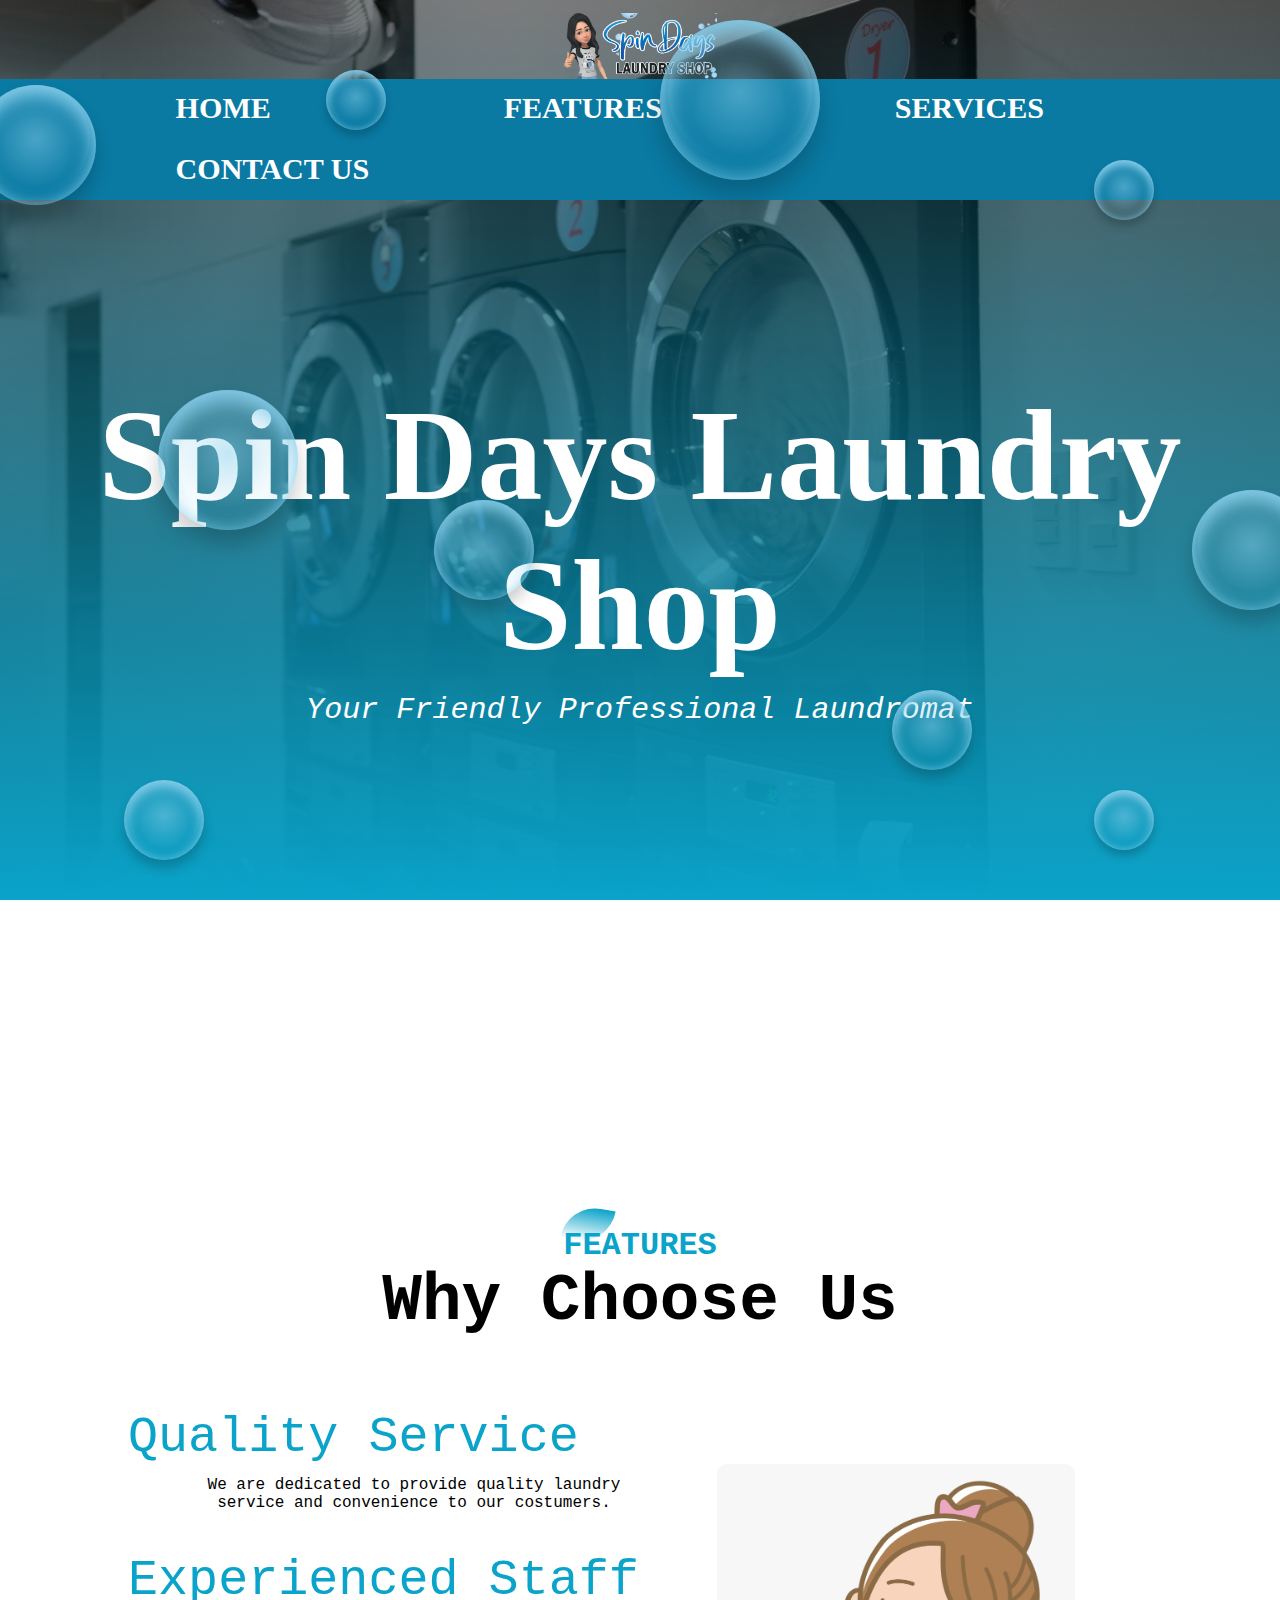
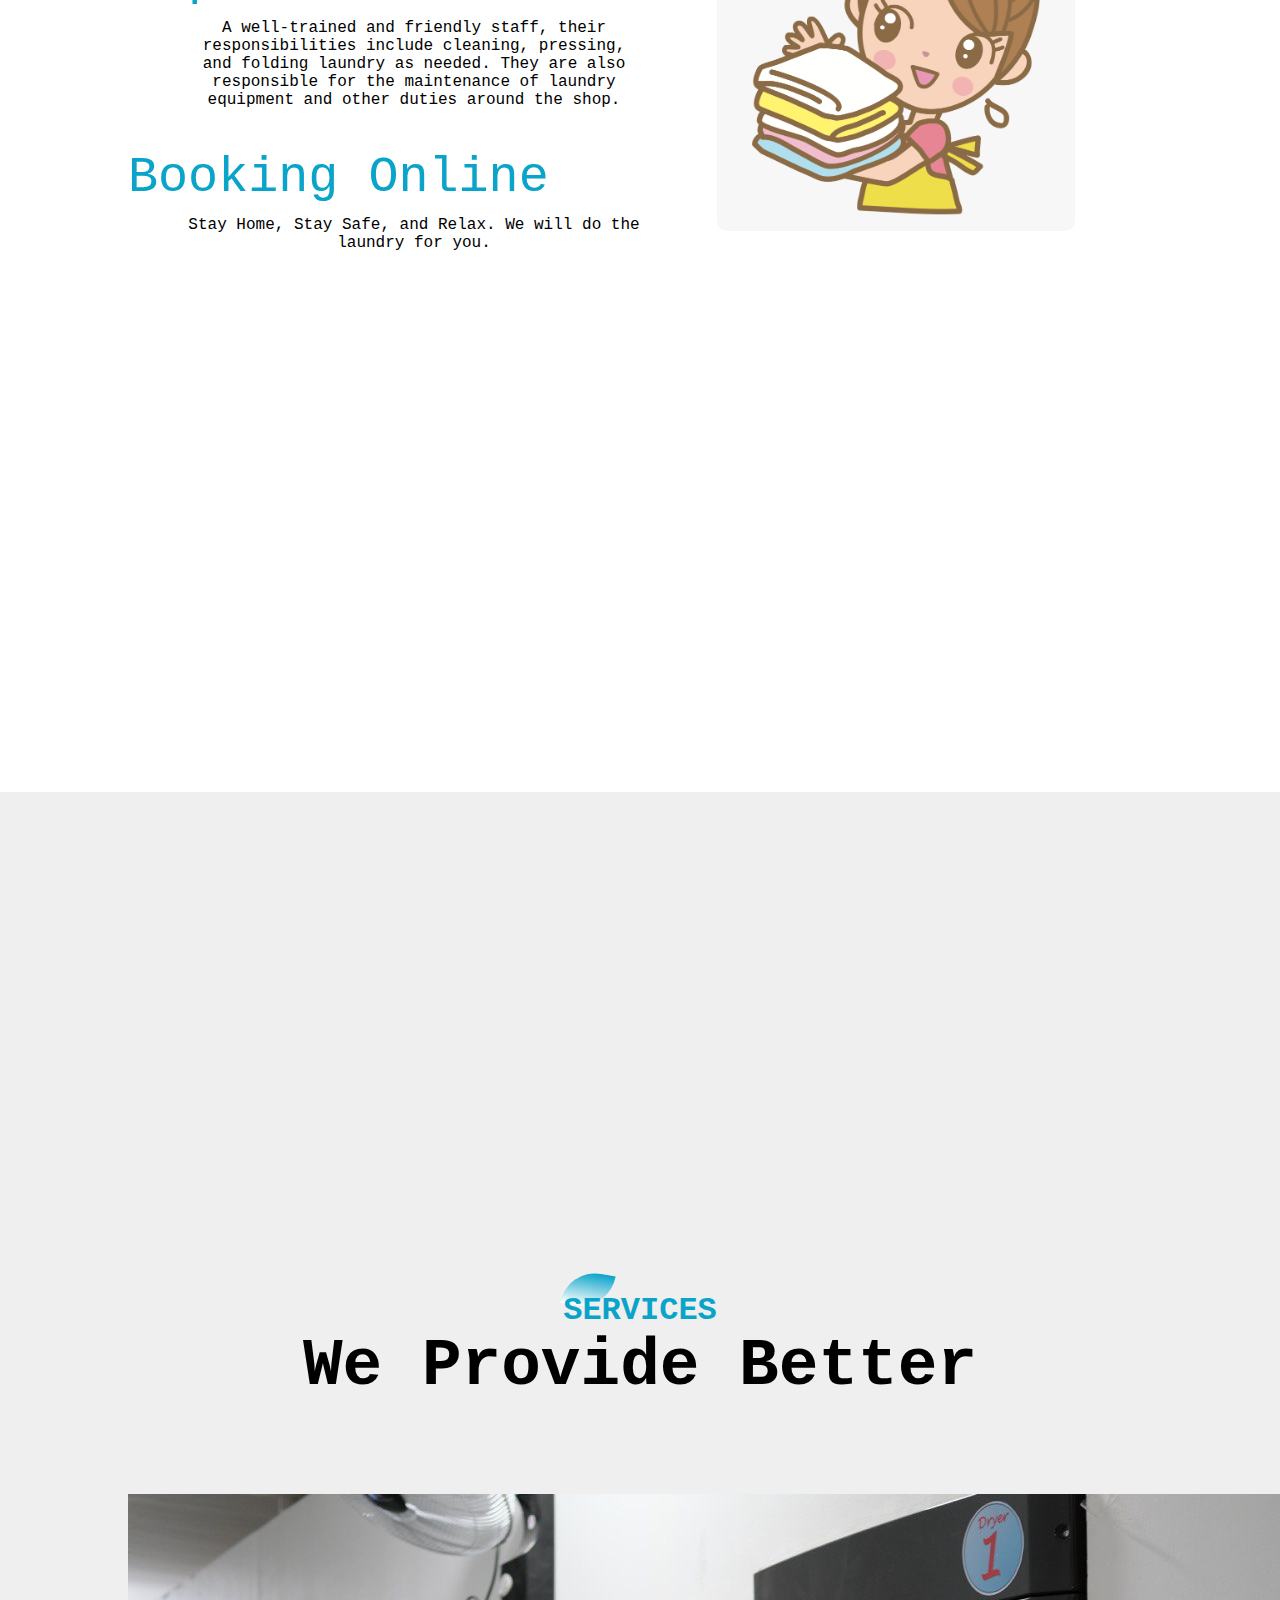
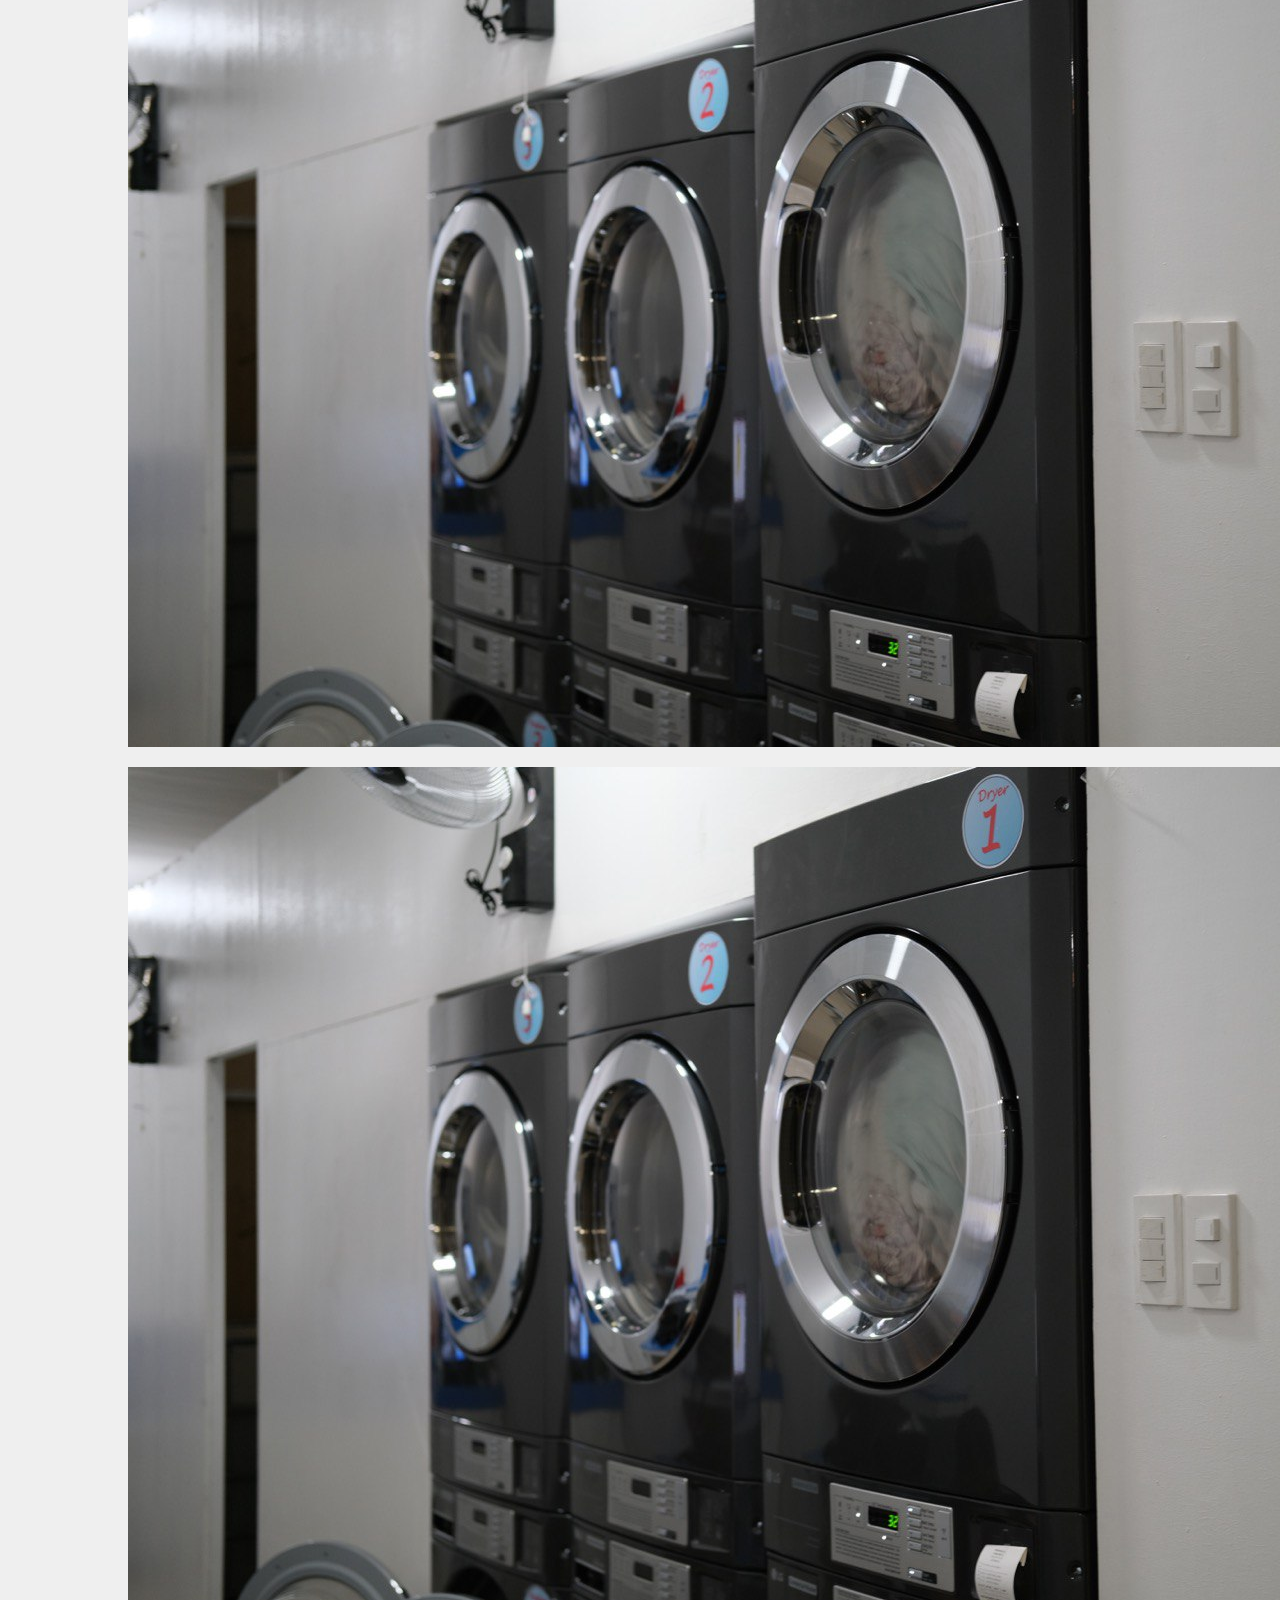
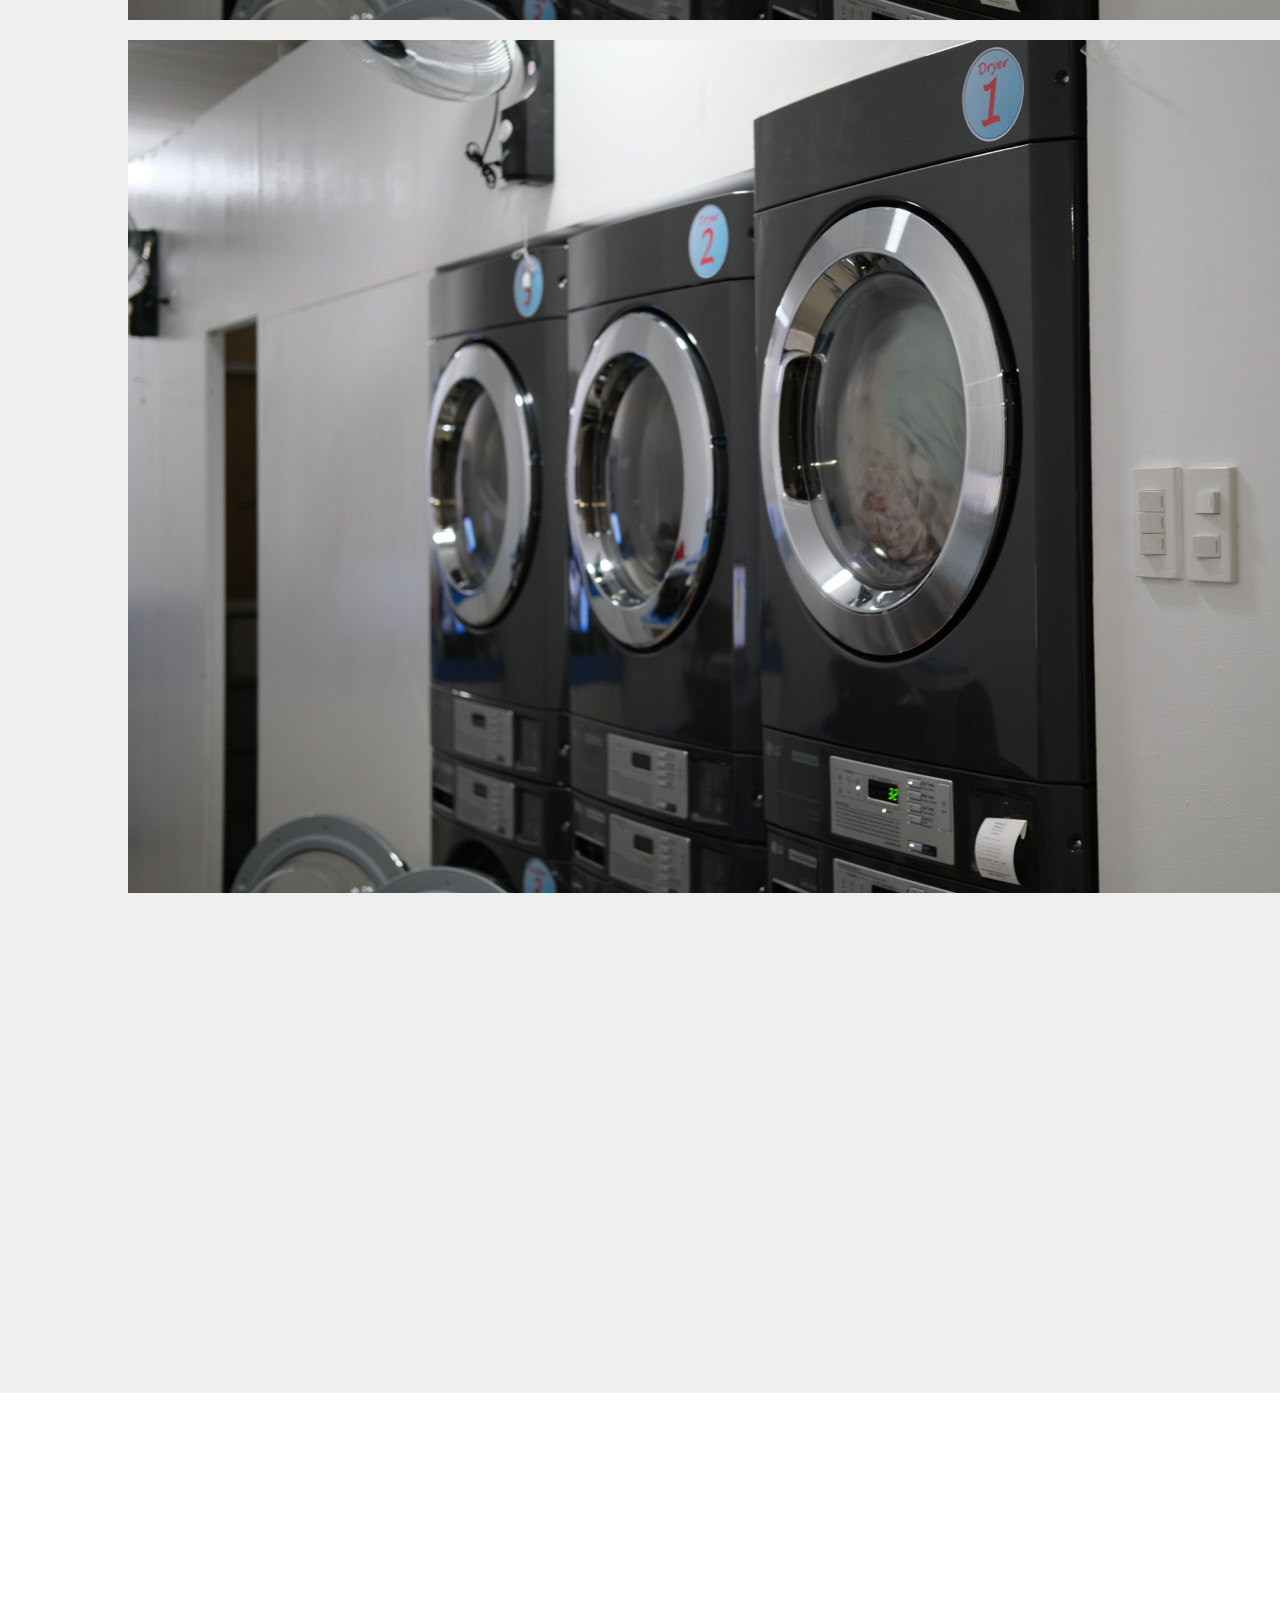
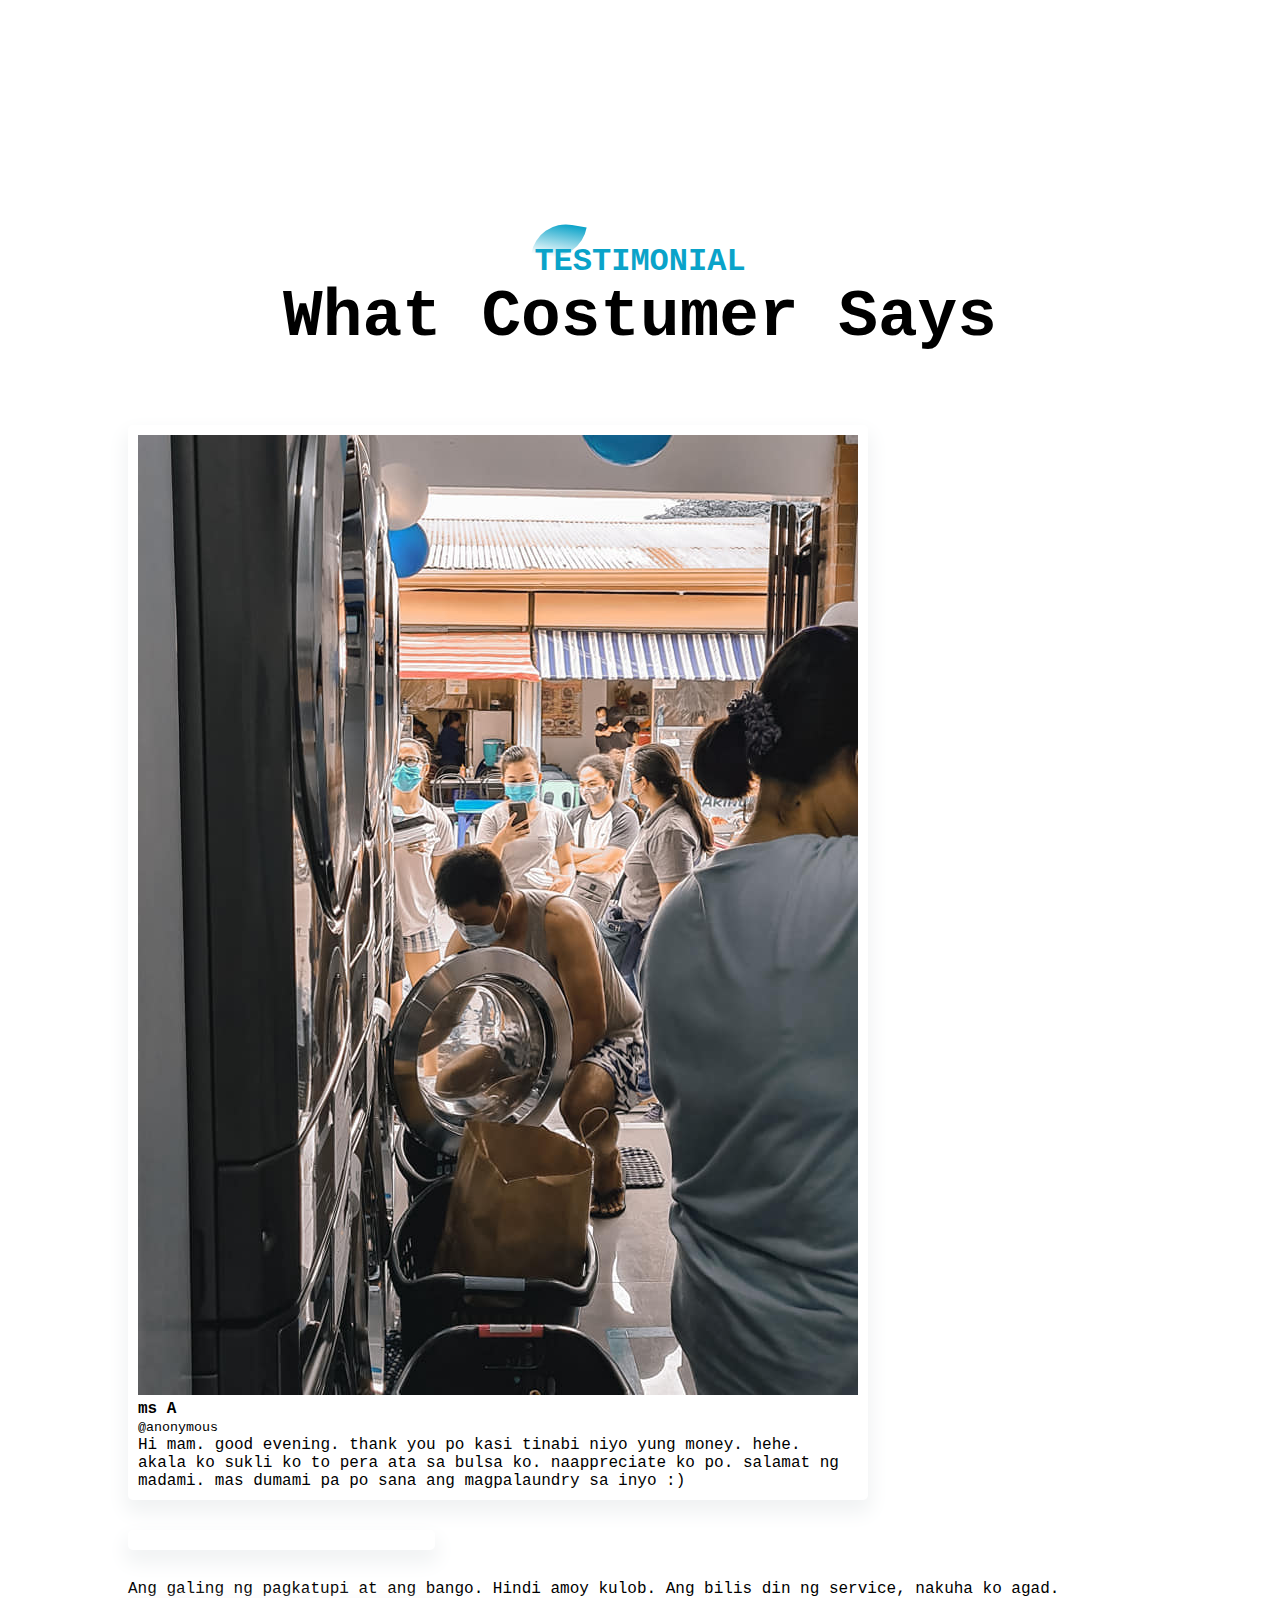
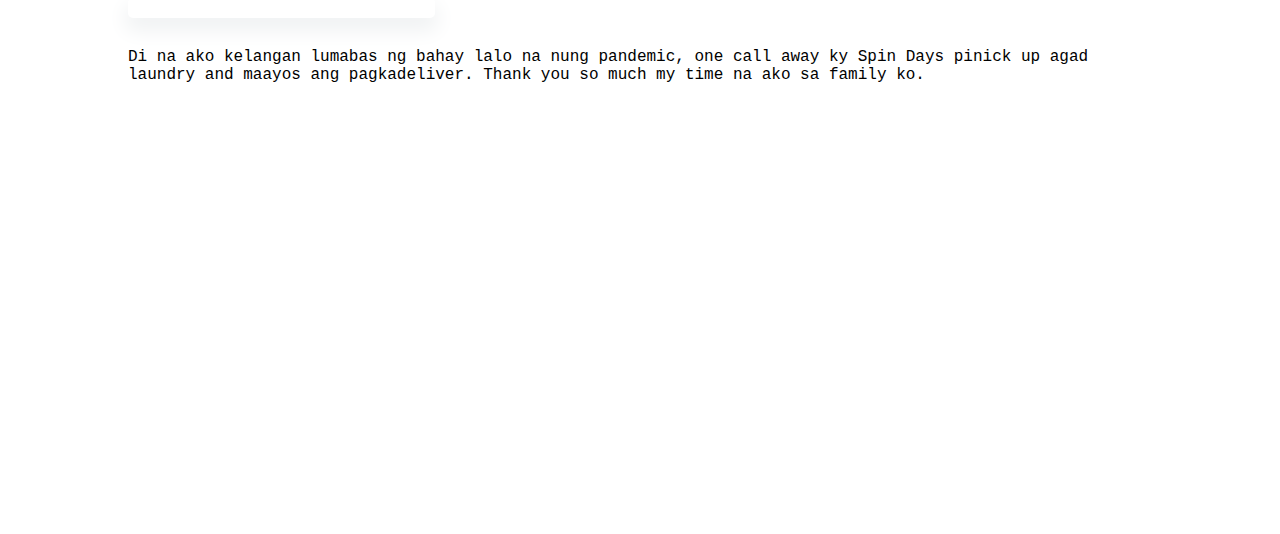
==== commit dd12d8af: "changes" ====
--- a/index.html
+++ b/index.html
@@ -7,6 +7,7 @@
     <title>SPIN DAYS LAUNDRY SHOP</title>
     <link rel="icon" type="image/x-icon" href="assets/Asset-1.ico" />
     <link rel="stylesheet" href="style.css" />
+    <link rel="stylesheet" href="assets/Asset-1.ico">
   </head>
   <body>
     <div class="container1">
@@ -30,38 +31,72 @@
 
        <!--features-->
 
-<section id="feature">
+<div class="container3">
+  <section id="feature">
+    <div class="title-text">
+        <p>FEATURES</p>
+        <h1>Why Choose Us</h1>
+    </div>
+    <div class="feature-box">
+        <div class="features">
+            <h1>Quality Service</h1>
+            <div class="features-desc">
+              <div class="feature-text"></div>
+                  <p>We are dedicated to provide quality laundry service and convenience to our costumers.</p>
+            </div>
+            <h1>Experienced Staff</h1>
+            <div class="features-desc">
+                <div class="feature-text"></div>
+                  <p>A well-trained and friendly staff, their responsibilities include cleaning, pressing, and folding laundry as needed. They are also responsible for the maintenance of laundry equipment and other duties around the shop. </p>
+            </div>
+            <h1>Booking Online</h1>
+            <div class="features-desc">
+                <div class="feature-text"></div>
+                  <p>Stay Home, Stay Safe, and Relax. We will do the laundry for you.</p>
+            </div>
+            
+        </div>
+        <div class="features-img">
+            <img src="assets/stafffold.jpg">
+        </div>
+    </div>
+    </section>
+</div>
+
+<!--services-->
+
+<section id="service">
   <div class="title-text">
-      <p>FEATURES</p>
-      <h1>Why Choose Us</h1>
+      <p>SERVICES</p>
+      <h1>We Provide Better</h1> 
   </div>
-  <div class="feature-box">
-      <div class="features">
-          <h1>Experienced Staff</h1>
-          <div class="features-desc">
-              <div class="feature-icon"></div>
-                  <i class="fa fa-shield"></i>
-              <div class="feature-text"></div>
-                  <p>A well-trained and friendly staff, their responsibilities include cleaning, pressing, and folding laundry as needed. They are also responsible for the maintenance of laundry equipment and other duties around the shop. </p>
+  <div class="service-box">
+      <div class="single-service"></div>
+          <img src="assets/background.jpg">
+          <div class="overlay"></div>
+          <div class="service-desc">
+              <h3>DIY Self-Service</h3>
+              <hr>
+              <p>You can wash your 8kg load in an hour and sixteen minutes! We also guarantee a cleaner wash and faster dry for all your clothes.</p>
           </div>
-          <h1>Booking Online</h1>
-          <div class="features-desc">
-              <div class="feature-icon"></div>
-              <div class="feature-text"></div>
-                  <p>A well-trained and friendly staff, their responsibilities include cleaning, pressing, and folding laundry as needed. They are also responsible for the maintenance of laundry equipment and other duties around the shop. </p>
+      <div class="single-service"></div>
+          <img src="assets/background.jpg">
+          <div class="overlay"></div>
+          <div class="service-desc">
+              <h3>Full Service</h3>
+              <hr>
+              <p>At every Spin Days branch, we make sure that you have your clothes washed, dried and folded the same day. You can pick up and drop off your laundry at very affordable and budget-friendly packages you can choose from. We promise to spin your clothes longer and dry your clothes.</p>
           </div>
-          <h1>Affordable Cost</h1>
-          <div class="features-desc">
-              <div class="feature-icon"></div>
-              <div class="feature-text"></div>
-                  <p>A well-trained and friendly staff, their responsibilities include cleaning, pressing, and folding laundry as needed. They are also responsible for the maintenance of laundry equipment and other duties around the shop. </p>
+          <div class="single-service"></div>
+          <img src="assets/background.jpg">
+          <div class="overlay"></div>
+          <div class="service-desc">
+              <h3>Pick up and Delivery</h3>
+              <hr>
+              <p>We are the most efficient, economical trustworthy and consumer-friendly full laundry service there is today/</p>
           </div>
-      </div>
-      <div class="features-img">
-          <img src="assets/stafffold.jpg">
-      </div>
   </div>
-  </section>
+</section>
     
     <!--testimonial-->
     <section id="testimonial">
--- a/style.css
+++ b/style.css
@@ -64,7 +64,7 @@
 
 #feature {
     width: 100%;
-    padding: 200px 0;
+    padding: 500px 0;
 }
 .title-text {
     text-align: center;
@@ -159,17 +159,8 @@
     align-items: center;
     margin-bottom: 40px;
 }
-.feature-icon .fa {
-    width: 50px;
-    height: 50px;
-    font-size: 30px;
-    line-height: 50px;
-    border-radius: 8px;
-    color: #0aa3c9;
-    border: 1px solid #0aa3c9;
-} 
 .feature-text {
-    padding: 0 20px;
+    padding: 0 30px;
     text-align: initial;
     font-size: 200%;
 }
@@ -178,7 +169,7 @@
 
 #service {
     width: 100%;
-    padding: 50px 0;
+    padding: 500px 0;
     background: #efefef;
 }
 .service-box {
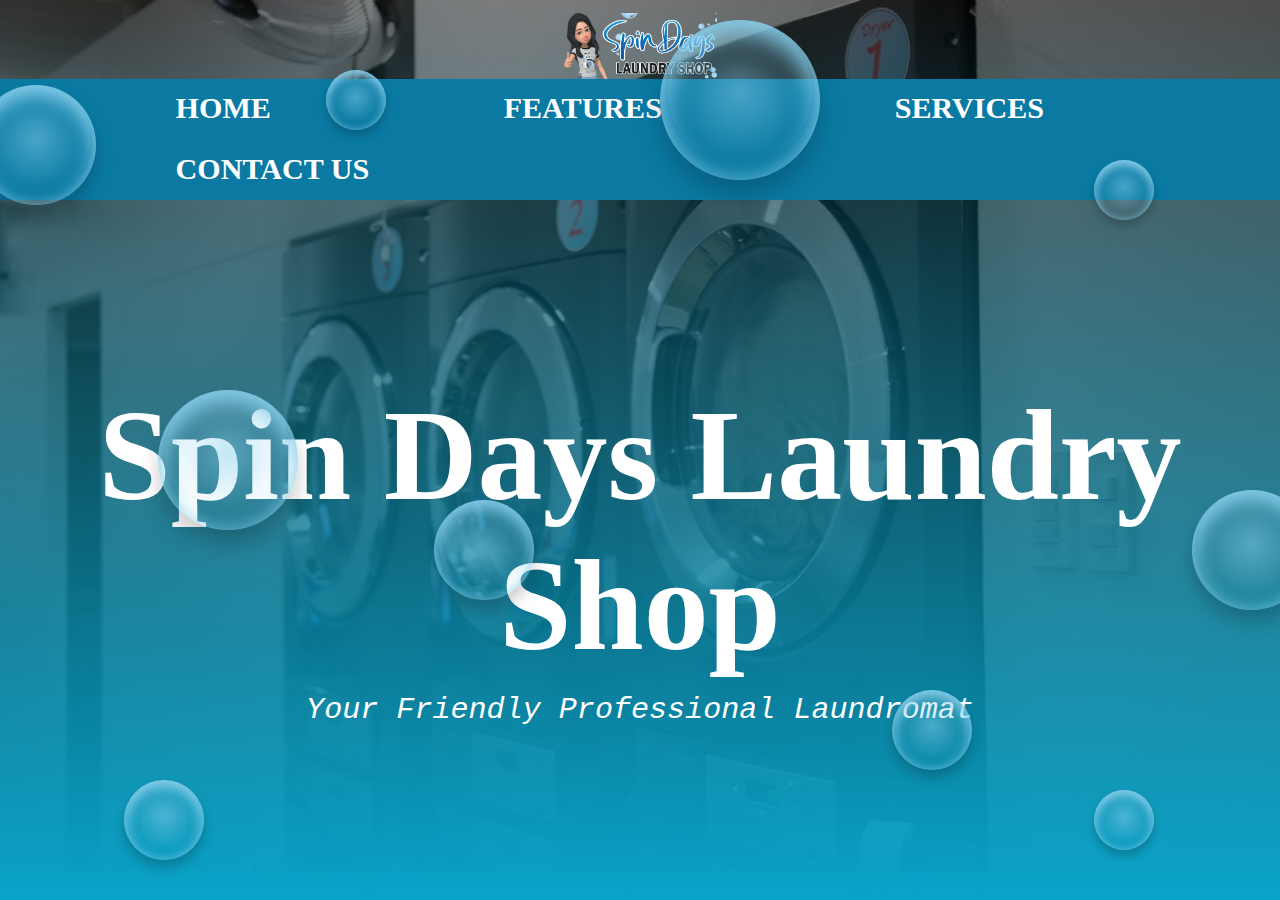
==== commit ca8f22af: "semi-final change" ====
--- a/index.html
+++ b/index.html
@@ -6,8 +6,7 @@
       name="viewport" content="width=device-width, initial-scale=1" />
     <title>SPIN DAYS LAUNDRY SHOP</title>
     <link rel="icon" type="image/x-icon" href="assets/Asset-1.ico" />
-    <link rel="stylesheet" href="style.css" />
-    <link rel="stylesheet" href="assets/Asset-1.ico">
+    <link rel="stylesheet" href="style.css" /> 
   </head>
   <body>
     <div class="container1">
@@ -29,97 +28,6 @@
         </div>
       </div>
 
-       <!--features-->
-
-<div class="container3">
-  <section id="feature">
-    <div class="title-text">
-        <p>FEATURES</p>
-        <h1>Why Choose Us</h1>
-    </div>
-    <div class="feature-box">
-        <div class="features">
-            <h1>Quality Service</h1>
-            <div class="features-desc">
-              <div class="feature-text"></div>
-                  <p>We are dedicated to provide quality laundry service and convenience to our costumers.</p>
-            </div>
-            <h1>Experienced Staff</h1>
-            <div class="features-desc">
-                <div class="feature-text"></div>
-                  <p>A well-trained and friendly staff, their responsibilities include cleaning, pressing, and folding laundry as needed. They are also responsible for the maintenance of laundry equipment and other duties around the shop. </p>
-            </div>
-            <h1>Booking Online</h1>
-            <div class="features-desc">
-                <div class="feature-text"></div>
-                  <p>Stay Home, Stay Safe, and Relax. We will do the laundry for you.</p>
-            </div>
-            
-        </div>
-        <div class="features-img">
-            <img src="assets/stafffold.jpg">
-        </div>
-    </div>
-    </section>
-</div>
-
-<!--services-->
-
-<section id="service">
-  <div class="title-text">
-      <p>SERVICES</p>
-      <h1>We Provide Better</h1> 
-  </div>
-  <div class="service-box">
-      <div class="single-service"></div>
-          <img src="assets/background.jpg">
-          <div class="overlay"></div>
-          <div class="service-desc">
-              <h3>DIY Self-Service</h3>
-              <hr>
-              <p>You can wash your 8kg load in an hour and sixteen minutes! We also guarantee a cleaner wash and faster dry for all your clothes.</p>
-          </div>
-      <div class="single-service"></div>
-          <img src="assets/background.jpg">
-          <div class="overlay"></div>
-          <div class="service-desc">
-              <h3>Full Service</h3>
-              <hr>
-              <p>At every Spin Days branch, we make sure that you have your clothes washed, dried and folded the same day. You can pick up and drop off your laundry at very affordable and budget-friendly packages you can choose from. We promise to spin your clothes longer and dry your clothes.</p>
-          </div>
-          <div class="single-service"></div>
-          <img src="assets/background.jpg">
-          <div class="overlay"></div>
-          <div class="service-desc">
-              <h3>Pick up and Delivery</h3>
-              <hr>
-              <p>We are the most efficient, economical trustworthy and consumer-friendly full laundry service there is today/</p>
-          </div>
-  </div>
-</section>
-    
-    <!--testimonial-->
-    <section id="testimonial">
-      <div class="title-text">
-          <p>TESTIMONIAL</p>
-          <h1>What Costumer Says</h1> 
-      </div>
-      <div class="testimonial-row">
-          <div class="testimonial-col">
-              <div class="user-info">
-                  <img src="assets/costu.jpg">
-                  <h4>ms A</h4>
-                  <small>@anonymous</small>
-              </div>
-              <p>Hi mam. good evening. thank you po kasi tinabi niyo yung money. hehe. akala ko sukli ko to pera ata sa bulsa ko. naappreciate ko po. salamat ng madami. mas dumami pa po sana ang magpalaundry sa inyo :) </p>
-          </div>
-          <div class="testimonial-col"></div>
-              <p> Ang galing ng pagkatupi at ang bango. Hindi amoy kulob. Ang bilis din ng service, nakuha ko agad.</p>
-          <div class="testimonial-col"></div>
-              <p> Di na ako kelangan lumabas ng bahay lalo na nung pandemic, one call away ky Spin Days pinick up agad laundry and maayos ang pagkadeliver. Thank you so much my time na ako sa family ko. </p>
-      </div>
-  </section>
-    
   <div class="container2">
     <div id="background-wrap">
       <div class="bubble x1"></div>
@@ -134,6 +42,5 @@
       <div class="bubble x10"></div>
     </div>
   </div>
-
-  </body>
+ </body>
 </html>--- a/style.css
+++ b/style.css
@@ -58,13 +58,22 @@
     font-size: 188%;
     font-style: italic;
 }
+.footer {
+    background-color: rgb(2, 105, 143);
+    overflow: hidden;
+    margin-left: 0;
+    margin-right: 0;
+    text-align: center;
+    padding: 8px;
+    color: #fff;
+}
 
 
 /*feature*/
 
 #feature {
     width: 100%;
-    padding: 500px 0;
+    padding: 80px 0;
 }
 .title-text {
     text-align: center;
@@ -95,39 +104,6 @@
 .title-text h1 {
     font-size: 413%;
 }
-#feature2 {
-    width: 100%;
-    padding: 50px 0;
-}
-.title-text2 {
-    text-align: center;
-    padding-bottom: 70px;
-}
-.title-text2 p {
-    margin: auto;
-    font-size: 200%;
-    color: #0aa3c9;
-    font-weight: bold;
-    position: relative;
-    z-index: 1;
-    display: inline-block;
-}
-.title-text2 p::after {
-    content: "";
-    width: 50px;
-    height: 35px;
-    background: linear-gradient(#0aa3c9, #ffff);
-    position: absolute;
-    top: -20px;
-    left: 0;
-    z-index: -1;
-    transform: rotate(10deg);
-    border-top-left-radius: 35px;
-    border-bottom-right-radius: 35px;
-}
-.title-text2 h1 {
-    font-size: 413%;
-}
 .feature-box {
     width: 80%;
     margin: auto;
@@ -165,72 +141,306 @@
     font-size: 200%;
 }
 
-/*services*/
+/*services */
 
 #service {
     width: 100%;
-    padding: 500px 0;
+    padding: 80px 0;
     background: #efefef;
 }
 .service-box {
     width: 80%;
+    margin: auto;
     display: flex;
     flex-wrap: wrap;
-    justify-content: space-around;
+    align-items: center;
+    text-align: center;
+}
+.service {
+    flex-basis: 50%;
+}
+.service-img {
+    flex-basis: 50%;
     margin: auto;
 }
-.single-service {
-    flex-basis: 48%;
-    text-align: center;
-    border-radius: 7px;
-    margin-bottom: 20px;
-    color: #fff;
-    position: relative;
-}
-.single-service img {
-    width: 50%;
-    border-radius: 7px;
-}
-.overlay {
+.service-img img {
+    width: 70%;
+    border-radius: 10px;
+}
+.service h1 {
+    text-align: left;
+    margin-bottom: 10px;
+    font-weight: 100;
+    color: #0aa3c9;
+    font-size: 313%;
+}
+.service-desc {
+    display: flex;
+    align-items: center;
+    margin-bottom: 40px;
+    font-size: 180%;
+}
+
+/*contact us*/
+#contact {
     width: 100%;
-    height: 100%;
-    position: absolute;
-    top: 0;
-    border-radius: 7px;
-    cursor: point;
-    background: linear-gradient(rgba(0,0,0,0.5),#0aa3c9);
-    opacity: 0;
-    transition: 1s;
-} 
-.single-service:hover .overlay{
-    opacity: 1;
-}
-.service-desc {
+    padding: 80px 0;
+}
+.icon {
+    width: 30px;
+    height: 30px;
+    margin-right: 10px;
+    margin-top: 30px;
+}
+
+.branch {
+    font-family: 'Lucida Sans', 'Lucida Sans Regular', 'Lucida Grande', 'Lucida Sans Unicode', Geneva, Verdana, sans-serif;
+    width: 60vw;
+    font-size: 200%;
+    max-width: 500px;
+    min-width: 300px;
+    text-align: center;
+    margin-top: 0.5%;
+    padding-bottom: 2em;
+}
+.container {
     width: 80%;
-    position: absolute;
-    bottom: 0%;
-    left: 50%;
-    opacity: 0;
-    transform: translateX(-50%);
-    transition: 1s;
-}
-hr {
-    background: #fff;
-    height: 2px;
-    border: 0;
-    margin: 15px auto;
-    width: 60%;
-}
-.service-desc p {
-    font-size: 14px;
-}
-.service-desc:hover .service-desc {
-    bottom: 40%;
-    opacity: 1;
-}
-
-
-/*testimonial*/
+    margin: 0 auto;
+    display: flex;
+    justify-content: center;
+    flex-wrap: wrap;
+}
+
+
+    /* KEYFRAMES */
+
+@-webkit-keyframes animateBubble {
+    0% {
+        margin-top: 1000px;
+    }
+    100% {
+        margin-top: -100%;
+    }
+}
+
+@-moz-keyframes animateBubble {
+    0% {
+        margin-top: 1000px;
+    }
+    100% {
+        margin-top: -100%;
+    }
+}
+
+@keyframes animateBubble {
+    0% {
+        margin-top: 1000px;
+    }
+    100% {
+        margin-top: -100%;
+    }
+}
+
+@-webkit-keyframes sideWays { 
+    0% { 
+        margin-left:0px;
+    }
+    100% { 
+        margin-left:50px;
+    }
+}
+
+@-moz-keyframes sideWays { 
+    0% { 
+        margin-left:0px;
+    }
+    100% { 
+        margin-left:50px;
+    }
+}
+
+@keyframes sideWays { 
+    0% { 
+        margin-left:0px;
+    }
+    100% { 
+        margin-left:50px;
+    }
+}
+
+/* ANIMATIONS */
+
+.x1 {
+    -webkit-animation: animateBubble 25s linear infinite, sideWays 2s ease-in-out infinite alternate;
+	-moz-animation: animateBubble 25s linear infinite, sideWays 2s ease-in-out infinite alternate;
+	animation: animateBubble 25s linear infinite, sideWays 2s ease-in-out infinite alternate;
+	
+	left: -5%;
+	top: 5%;
+	
+	-webkit-transform: scale(0.6);
+	-moz-transform: scale(0.6);
+	transform: scale(0.6);
+}
+
+.x2 {
+    -webkit-animation: animateBubble 20s linear infinite, sideWays 4s ease-in-out infinite alternate;
+	-moz-animation: animateBubble 20s linear infinite, sideWays 4s ease-in-out infinite alternate;
+	animation: animateBubble 20s linear infinite, sideWays 4s ease-in-out infinite alternate;
+	
+	left: 5%;
+	top: 80%;
+	
+	-webkit-transform: scale(0.4);
+	-moz-transform: scale(0.4);
+	transform: scale(0.4);
+}
+
+.x3 {
+    -webkit-animation: animateBubble 28s linear infinite, sideWays 2s ease-in-out infinite alternate;
+	-moz-animation: animateBubble 28s linear infinite, sideWays 2s ease-in-out infinite alternate;
+	animation: animateBubble 28s linear infinite, sideWays 2s ease-in-out infinite alternate;
+	
+	left: 10%;
+	top: 40%;
+	
+	-webkit-transform: scale(0.7);
+	-moz-transform: scale(0.7);
+	transform: scale(0.7);
+}
+
+.x4 {
+    -webkit-animation: animateBubble 22s linear infinite, sideWays 3s ease-in-out infinite alternate;
+	-moz-animation: animateBubble 22s linear infinite, sideWays 3s ease-in-out infinite alternate;
+	animation: animateBubble 22s linear infinite, sideWays 3s ease-in-out infinite alternate;
+	
+	left: 20%;
+	top: 0;
+	
+	-webkit-transform: scale(0.3);
+	-moz-transform: scale(0.3);
+	transform: scale(0.3);
+}
+
+.x5 {
+    -webkit-animation: animateBubble 29s linear infinite, sideWays 4s ease-in-out infinite alternate;
+	-moz-animation: animateBubble 29s linear infinite, sideWays 4s ease-in-out infinite alternate;
+	animation: animateBubble 29s linear infinite, sideWays 4s ease-in-out infinite alternate;
+	
+	left: 30%;
+	top: 50%;
+	
+	-webkit-transform: scale(0.5);
+	-moz-transform: scale(0.5);
+	transform: scale(0.5);
+}
+
+.x6 {
+    -webkit-animation: animateBubble 21s linear infinite, sideWays 2s ease-in-out infinite alternate;
+	-moz-animation: animateBubble 21s linear infinite, sideWays 2s ease-in-out infinite alternate;
+	animation: animateBubble 21s linear infinite, sideWays 2s ease-in-out infinite alternate;
+	
+	left: 50%;
+	top: 0;
+	
+	-webkit-transform: scale(0.8);
+	-moz-transform: scale(0.8);
+	transform: scale(0.8);
+}
+
+.x7 {
+    -webkit-animation: animateBubble 20s linear infinite, sideWays 2s ease-in-out infinite alternate;
+	-moz-animation: animateBubble 20s linear infinite, sideWays 2s ease-in-out infinite alternate;
+	animation: animateBubble 20s linear infinite, sideWays 2s ease-in-out infinite alternate;
+	
+	left: 65%;
+	top: 70%;
+	
+	-webkit-transform: scale(0.4);
+	-moz-transform: scale(0.4);
+	transform: scale(0.4);
+}
+
+.x8 {
+    -webkit-animation: animateBubble 22s linear infinite, sideWays 3s ease-in-out infinite alternate;
+	-moz-animation: animateBubble 22s linear infinite, sideWays 3s ease-in-out infinite alternate;
+	animation: animateBubble 22s linear infinite, sideWays 3s ease-in-out infinite alternate;
+	
+	left: 80%;
+	top: 10%;
+	
+	-webkit-transform: scale(0.3);
+	-moz-transform: scale(0.3);
+	transform: scale(0.3);
+}
+
+.x9 {
+    -webkit-animation: animateBubble 29s linear infinite, sideWays 4s ease-in-out infinite alternate;
+	-moz-animation: animateBubble 29s linear infinite, sideWays 4s ease-in-out infinite alternate;
+	animation: animateBubble 29s linear infinite, sideWays 4s ease-in-out infinite alternate;
+	
+	left: 90%;
+	top: 50%;
+	
+	-webkit-transform: scale(0.6);
+	-moz-transform: scale(0.6);
+	transform: scale(0.6);
+}
+
+.x10 {
+    -webkit-animation: animateBubble 26s linear infinite, sideWays 2s ease-in-out infinite alternate;
+	-moz-animation: animateBubble 26s linear infinite, sideWays 2s ease-in-out infinite alternate;
+	animation: animateBubble 26s linear infinite, sideWays 2s ease-in-out infinite alternate;
+	
+	left: 80%;
+	top: 80%;
+	
+	-webkit-transform: scale(0.3);
+	-moz-transform: scale(0.3);
+	transform: scale(0.3);
+}
+
+/* OBJECTS */
+
+.bubble {
+    -webkit-border-radius: 50%;
+	-moz-border-radius: 50%;
+	border-radius: 50%;
+	
+    -webkit-box-shadow: 0 20px 30px rgba(0, 0, 0, 0.2), inset 0px 10px 30px 5px rgba(135, 206, 235, 1);
+	-moz-box-shadow: 0 20px 30px rgba(0, 0, 0, 0.2), inset 0px 10px 30px 5px rgba(135, 206, 235, 1);
+	box-shadow: 0 20px 30px rgba(0, 0, 0, 0.2), inset 0px 10px 30px 5px rgba(135, 206, 235, 1);
+	
+    height: 200px;
+	position: absolute;
+	width: 200px;
+}
+
+.bubble:after {
+    background: -moz-radial-gradient(center, ellipse cover,  rgba(135, 206, 235,0.5) 0%, rgba(135, 206, 235,0) 70%); /* FF3.6+ */
+    background: -webkit-gradient(radial, center center, 0px, center center, 100%, color-stop(0%,rgba(135, 206, 235,0.5)), color-stop(70%,rgba(135, 206, 235,0))); /* Chrome,Safari4+ */
+    background: -webkit-radial-gradient(center, ellipse cover,  rgba(135, 206, 235,0.5) 0%,rgba(135, 206, 235,0) 70%); /* Chrome10+,Safari5.1+ */
+    background: -o-radial-gradient(center, ellipse cover,  rgba(135, 206, 235,0.5) 0%,rgba(135, 206, 235,0) 70%); /* Opera 12+ */
+    background: -ms-radial-gradient(center, ellipse cover,  rgba(135, 206, 235,0.5) 0%,rgba(135, 206, 235,0) 70%); /* IE10+ */
+    background: radial-gradient(ellipse at center,  rgba(135, 206, 235,0.5) 0%,rgba(135, 206, 235,0) 70%); /* W3C */
+    filter: progid:DXImageTransform.Microsoft.gradient( startColorstr='#80ffffff', endColorstr='#00ffffff',GradientType=1 ); /* IE6-9 fallback on horizontal gradient */
+
+	-webkit-border-radius: 50%;
+	-moz-border-radius: 50%;
+	border-radius: 50%;
+	
+    -webkit-box-shadow: inset 0 20px 30px rgba(135, 206, 235, 0.3);
+	-moz-box-shadow: inset 0 20px 30px rgba(135, 206, 235, 0.3);
+	box-shadow: inset 0 20px 30px rgba(135, 206, 235, 0.3);
+	
+	content: "";
+    height: 180px;
+	left: 10px;
+	position: absolute;
+	width: 180px;
+}
+/*testimonial
+
 #testimonial {
     width: 100%;
     padding: 450px 0;
@@ -260,17 +470,47 @@
     width: 2%;
     margin-right: 20px;
     border-radius: 3px;
-}
-
-/*contact page 
-#contact {
+    
+}
+/*
+.img-col {
+    flex-basis: 35%;
+    float: right;
+}
+img {
     width: 100%;
-    padding: 50px 0;
-}
-.container {
-    display: flex;
-    align-items: center;
-    justify-content: center;
+    margin-left: 40px;
+    margin-top: 35px;
+}
+
+.contact-row {
+    width: 80%;
+    margin: 0 auto;
+    display: flex;
+    justify-content: space-between;
+    flex-wrap: wrap;
+}
+.contact-left, .contact-right {
+    flex-basis: 45%;
+    padding: 10px;
+    margin-bottom: 20px;
+}
+.contact-right {
+    text-align: right;
+}
+.contact-row h2 {
+    margin: 10px 0;
+}
+.contact-row p {
+    line-height: 35px;
+}
+.container-form, .branch {
+    flex-basis: 45%;
+    padding: 10px;
+    margin-bottom: 20px;
+}
+.container-form {
+    text-align: right;
 }
 .contactform {
     width: 60vw;
@@ -279,6 +519,7 @@
     margin-left: 40%;
     margin-top: 2%;
     padding-bottom: 2em;
+    
 }
 .input {
     width: 100%;
@@ -293,29 +534,9 @@
     font-family: 'Lucida Sans', 'Lucida Sans Regular', 'Lucida Grande', 'Lucida Sans Unicode', Geneva, Verdana, sans-serif;
     font-size: small;
 }
-.icon {
-    width: 30px;
-    height: 30px;
-    margin-right: 10px;
-    margin-top: 30px;
-}
-.branch {
-    font-family: 'Lucida Sans', 'Lucida Sans Regular', 'Lucida Grande', 'Lucida Sans Unicode', Geneva, Verdana, sans-serif;
-    width: 60vw;
-    max-width: 500px;
-    min-width: 300px;
-    margin-left: 10%;
-    margin-top: 0.5%;
-    padding-bottom: 2em;
-}
-.img-col {
-    flex-basis: 35%;
-}
-img {
-    max-width: 100%;
-    margin-left: 40px;
-    margin-top: 35px;
-}
+
+
+
 #h1c {
     text-align: center;
     margin-top: 2%;
@@ -345,232 +566,4 @@
 #submit:hover {
     background-color: #185893;
     text-align: center;
-    */
-
-    /* KEYFRAMES */
-
-@-webkit-keyframes animateBubble {
-    0% {
-        margin-top: 1000px;
-    }
-    100% {
-        margin-top: -100%;
-    }
-}
-
-@-moz-keyframes animateBubble {
-    0% {
-        margin-top: 1000px;
-    }
-    100% {
-        margin-top: -100%;
-    }
-}
-
-@keyframes animateBubble {
-    0% {
-        margin-top: 1000px;
-    }
-    100% {
-        margin-top: -100%;
-    }
-}
-
-@-webkit-keyframes sideWays { 
-    0% { 
-        margin-left:0px;
-    }
-    100% { 
-        margin-left:50px;
-    }
-}
-
-@-moz-keyframes sideWays { 
-    0% { 
-        margin-left:0px;
-    }
-    100% { 
-        margin-left:50px;
-    }
-}
-
-@keyframes sideWays { 
-    0% { 
-        margin-left:0px;
-    }
-    100% { 
-        margin-left:50px;
-    }
-}
-
-/* ANIMATIONS */
-
-.x1 {
-    -webkit-animation: animateBubble 25s linear infinite, sideWays 2s ease-in-out infinite alternate;
-	-moz-animation: animateBubble 25s linear infinite, sideWays 2s ease-in-out infinite alternate;
-	animation: animateBubble 25s linear infinite, sideWays 2s ease-in-out infinite alternate;
-	
-	left: -5%;
-	top: 5%;
-	
-	-webkit-transform: scale(0.6);
-	-moz-transform: scale(0.6);
-	transform: scale(0.6);
-}
-
-.x2 {
-    -webkit-animation: animateBubble 20s linear infinite, sideWays 4s ease-in-out infinite alternate;
-	-moz-animation: animateBubble 20s linear infinite, sideWays 4s ease-in-out infinite alternate;
-	animation: animateBubble 20s linear infinite, sideWays 4s ease-in-out infinite alternate;
-	
-	left: 5%;
-	top: 80%;
-	
-	-webkit-transform: scale(0.4);
-	-moz-transform: scale(0.4);
-	transform: scale(0.4);
-}
-
-.x3 {
-    -webkit-animation: animateBubble 28s linear infinite, sideWays 2s ease-in-out infinite alternate;
-	-moz-animation: animateBubble 28s linear infinite, sideWays 2s ease-in-out infinite alternate;
-	animation: animateBubble 28s linear infinite, sideWays 2s ease-in-out infinite alternate;
-	
-	left: 10%;
-	top: 40%;
-	
-	-webkit-transform: scale(0.7);
-	-moz-transform: scale(0.7);
-	transform: scale(0.7);
-}
-
-.x4 {
-    -webkit-animation: animateBubble 22s linear infinite, sideWays 3s ease-in-out infinite alternate;
-	-moz-animation: animateBubble 22s linear infinite, sideWays 3s ease-in-out infinite alternate;
-	animation: animateBubble 22s linear infinite, sideWays 3s ease-in-out infinite alternate;
-	
-	left: 20%;
-	top: 0;
-	
-	-webkit-transform: scale(0.3);
-	-moz-transform: scale(0.3);
-	transform: scale(0.3);
-}
-
-.x5 {
-    -webkit-animation: animateBubble 29s linear infinite, sideWays 4s ease-in-out infinite alternate;
-	-moz-animation: animateBubble 29s linear infinite, sideWays 4s ease-in-out infinite alternate;
-	animation: animateBubble 29s linear infinite, sideWays 4s ease-in-out infinite alternate;
-	
-	left: 30%;
-	top: 50%;
-	
-	-webkit-transform: scale(0.5);
-	-moz-transform: scale(0.5);
-	transform: scale(0.5);
-}
-
-.x6 {
-    -webkit-animation: animateBubble 21s linear infinite, sideWays 2s ease-in-out infinite alternate;
-	-moz-animation: animateBubble 21s linear infinite, sideWays 2s ease-in-out infinite alternate;
-	animation: animateBubble 21s linear infinite, sideWays 2s ease-in-out infinite alternate;
-	
-	left: 50%;
-	top: 0;
-	
-	-webkit-transform: scale(0.8);
-	-moz-transform: scale(0.8);
-	transform: scale(0.8);
-}
-
-.x7 {
-    -webkit-animation: animateBubble 20s linear infinite, sideWays 2s ease-in-out infinite alternate;
-	-moz-animation: animateBubble 20s linear infinite, sideWays 2s ease-in-out infinite alternate;
-	animation: animateBubble 20s linear infinite, sideWays 2s ease-in-out infinite alternate;
-	
-	left: 65%;
-	top: 70%;
-	
-	-webkit-transform: scale(0.4);
-	-moz-transform: scale(0.4);
-	transform: scale(0.4);
-}
-
-.x8 {
-    -webkit-animation: animateBubble 22s linear infinite, sideWays 3s ease-in-out infinite alternate;
-	-moz-animation: animateBubble 22s linear infinite, sideWays 3s ease-in-out infinite alternate;
-	animation: animateBubble 22s linear infinite, sideWays 3s ease-in-out infinite alternate;
-	
-	left: 80%;
-	top: 10%;
-	
-	-webkit-transform: scale(0.3);
-	-moz-transform: scale(0.3);
-	transform: scale(0.3);
-}
-
-.x9 {
-    -webkit-animation: animateBubble 29s linear infinite, sideWays 4s ease-in-out infinite alternate;
-	-moz-animation: animateBubble 29s linear infinite, sideWays 4s ease-in-out infinite alternate;
-	animation: animateBubble 29s linear infinite, sideWays 4s ease-in-out infinite alternate;
-	
-	left: 90%;
-	top: 50%;
-	
-	-webkit-transform: scale(0.6);
-	-moz-transform: scale(0.6);
-	transform: scale(0.6);
-}
-
-.x10 {
-    -webkit-animation: animateBubble 26s linear infinite, sideWays 2s ease-in-out infinite alternate;
-	-moz-animation: animateBubble 26s linear infinite, sideWays 2s ease-in-out infinite alternate;
-	animation: animateBubble 26s linear infinite, sideWays 2s ease-in-out infinite alternate;
-	
-	left: 80%;
-	top: 80%;
-	
-	-webkit-transform: scale(0.3);
-	-moz-transform: scale(0.3);
-	transform: scale(0.3);
-}
-
-/* OBJECTS */
-
-.bubble {
-    -webkit-border-radius: 50%;
-	-moz-border-radius: 50%;
-	border-radius: 50%;
-	
-    -webkit-box-shadow: 0 20px 30px rgba(0, 0, 0, 0.2), inset 0px 10px 30px 5px rgba(135, 206, 235, 1);
-	-moz-box-shadow: 0 20px 30px rgba(0, 0, 0, 0.2), inset 0px 10px 30px 5px rgba(135, 206, 235, 1);
-	box-shadow: 0 20px 30px rgba(0, 0, 0, 0.2), inset 0px 10px 30px 5px rgba(135, 206, 235, 1);
-	
-    height: 200px;
-	position: absolute;
-	width: 200px;
-}
-
-.bubble:after {
-    background: -moz-radial-gradient(center, ellipse cover,  rgba(135, 206, 235,0.5) 0%, rgba(135, 206, 235,0) 70%); /* FF3.6+ */
-    background: -webkit-gradient(radial, center center, 0px, center center, 100%, color-stop(0%,rgba(135, 206, 235,0.5)), color-stop(70%,rgba(135, 206, 235,0))); /* Chrome,Safari4+ */
-    background: -webkit-radial-gradient(center, ellipse cover,  rgba(135, 206, 235,0.5) 0%,rgba(135, 206, 235,0) 70%); /* Chrome10+,Safari5.1+ */
-    background: -o-radial-gradient(center, ellipse cover,  rgba(135, 206, 235,0.5) 0%,rgba(135, 206, 235,0) 70%); /* Opera 12+ */
-    background: -ms-radial-gradient(center, ellipse cover,  rgba(135, 206, 235,0.5) 0%,rgba(135, 206, 235,0) 70%); /* IE10+ */
-    background: radial-gradient(ellipse at center,  rgba(135, 206, 235,0.5) 0%,rgba(135, 206, 235,0) 70%); /* W3C */
-    filter: progid:DXImageTransform.Microsoft.gradient( startColorstr='#80ffffff', endColorstr='#00ffffff',GradientType=1 ); /* IE6-9 fallback on horizontal gradient */
-
-	-webkit-border-radius: 50%;
-	-moz-border-radius: 50%;
-	border-radius: 50%;
-	
-    -webkit-box-shadow: inset 0 20px 30px rgba(135, 206, 235, 0.3);
-	-moz-box-shadow: inset 0 20px 30px rgba(135, 206, 235, 0.3);
-	box-shadow: inset 0 20px 30px rgba(135, 206, 235, 0.3);
-	
-	content: "";
-    height: 180px;
-	left: 10px;
-	position: absolute;
-	width: 180px;
-}+} */
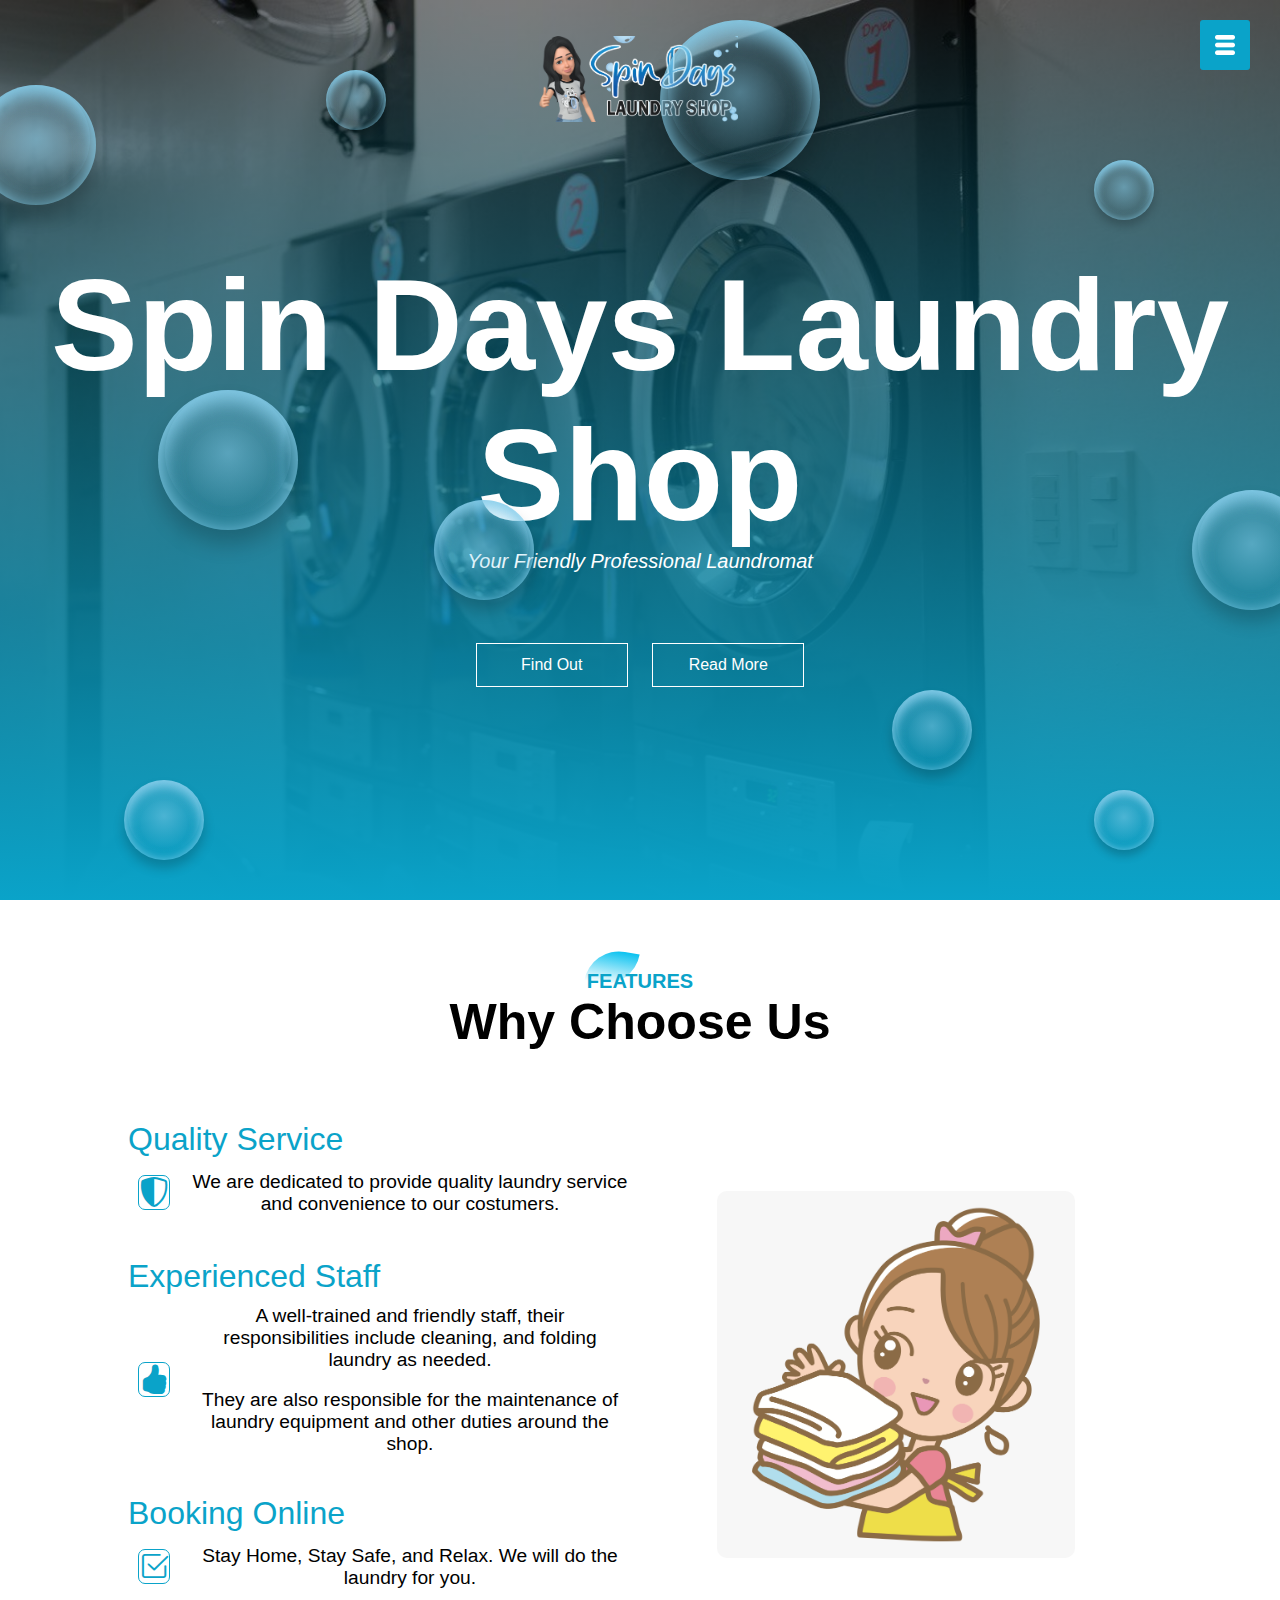
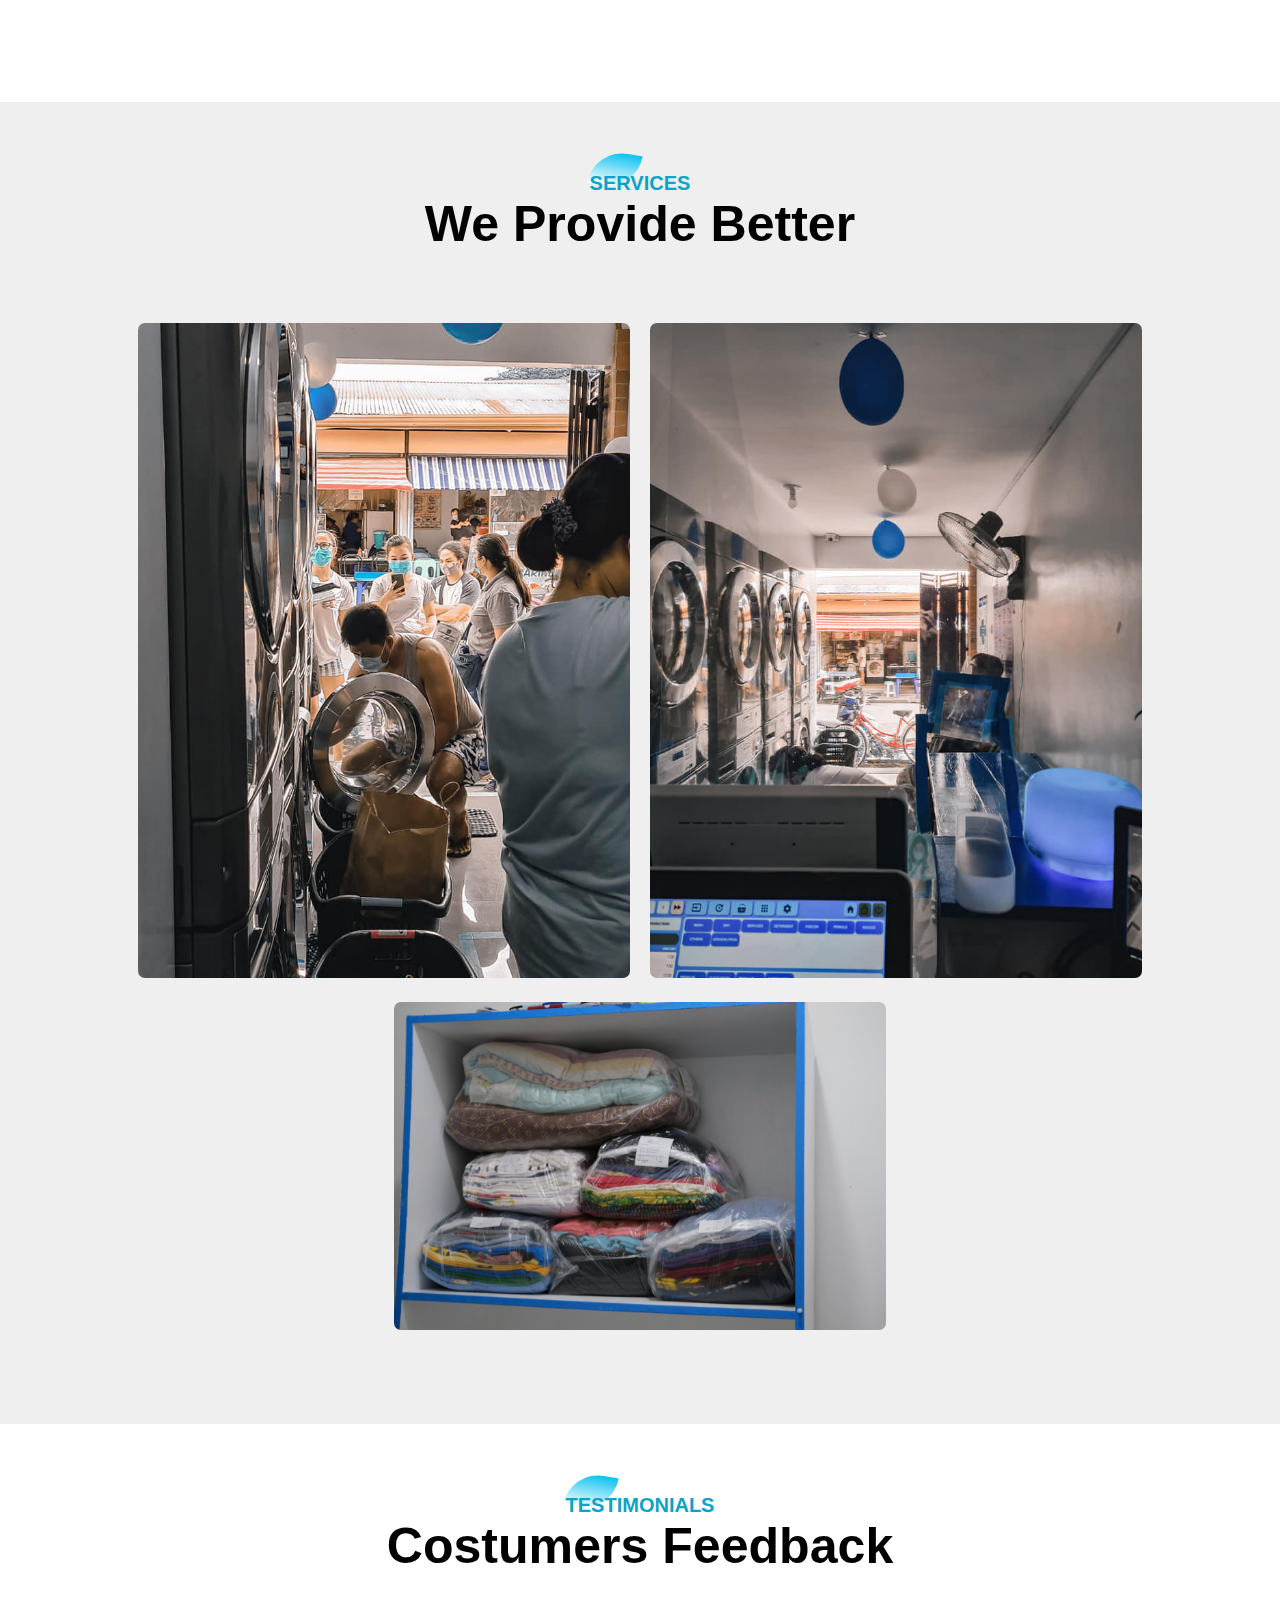
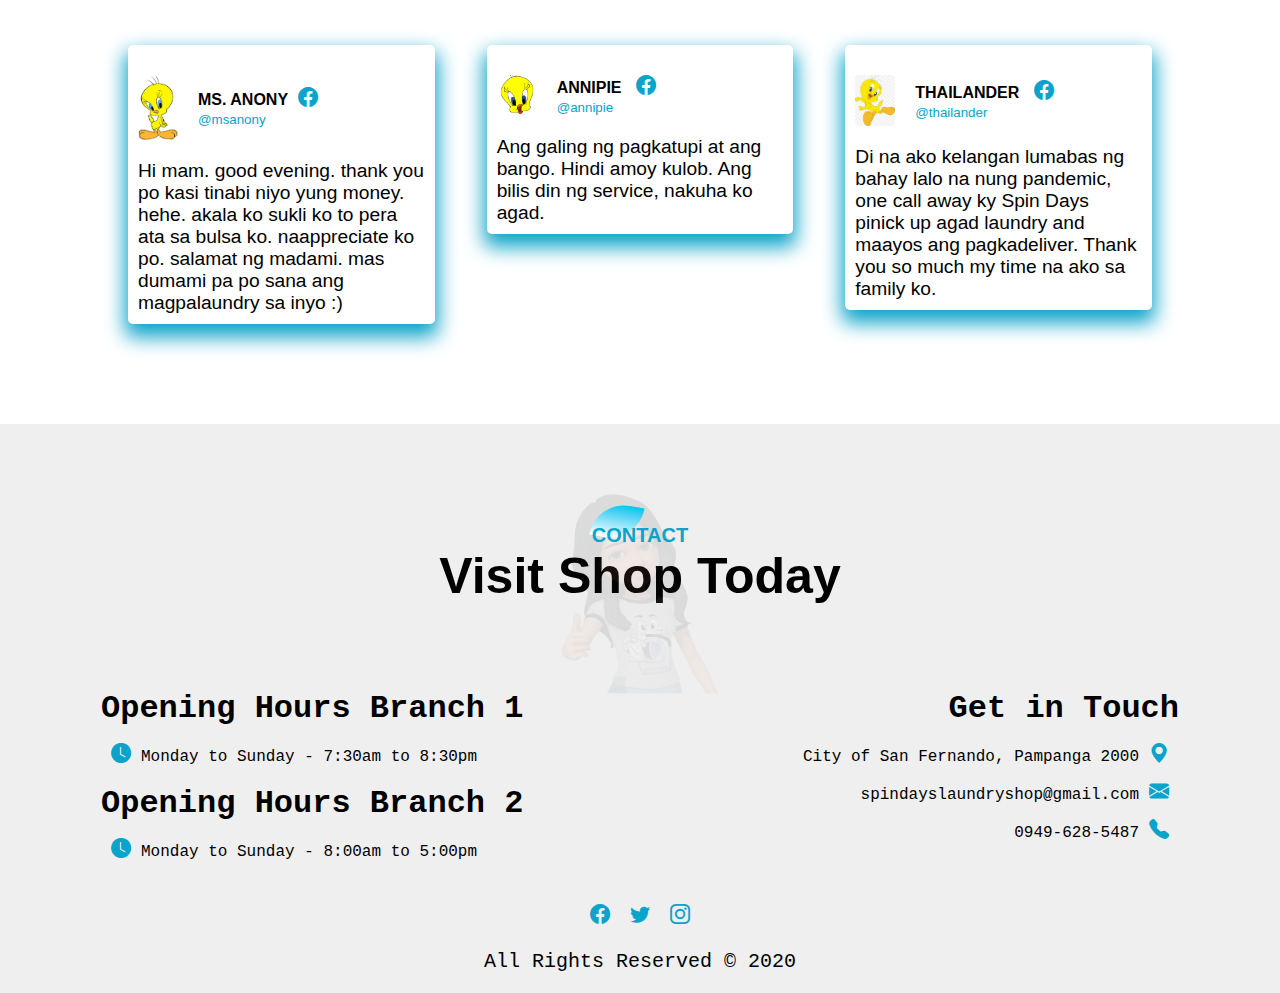
==== commit 8a57b97e: "final output" ====
--- a/index.html
+++ b/index.html
@@ -1,46 +1,220 @@
 <!DOCTYPE html>
-<html lang="en">
-  <head>
-    <meta charset="UTF-8" />
-    <meta
-      name="viewport" content="width=device-width, initial-scale=1" />
-    <title>SPIN DAYS LAUNDRY SHOP</title>
-    <link rel="icon" type="image/x-icon" href="assets/Asset-1.ico" />
-    <link rel="stylesheet" href="style.css" /> 
-  </head>
-  <body>
-    <div class="container1">
-      <div><img src="assets/final logo-01.png" alt="spdl logo" class="logo"/></div>
-      <div id="topNav">
+<html>
+    <head>
+        <title>Spin Days Laundry Shop</title>
+        <meta name="viewport" content="width=device-width, initial-scale=1">
+        <link rel="icon" type="image/x-icon" href="assets/Asset-1.ico" />
+        <link rel="stylesheet" href="style.css">
+        <link rel="stylesheet" href="https://cdn.jsdelivr.net/npm/bootstrap-icons@1.3.0/font/bootstrap-icons.css">
+    </head>
+    <body>
+    <section id="banner">
+        <img src="assets/final logo-01.png" class="logo">
+        <div class="banner-text">
+            <h1>Spin Days Laundry Shop</h1>
+            <p>Your Friendly Professional Laundromat</p>
+            <div class="banner-btn">
+                <a href="#"><span></span>Find Out</a>
+                <a href="#"><span></span>Read More</a>
+            </div>
+        </div>
+    </section>
+
+    <div id="sideNav">
         <nav>
-          <ul>
-              <li><a href="index.html">HOME</a></li>
-              <li><a href="features.html">FEATURES</a></li>
-              <li><a href="services.html">SERVICES</a></li>
-              <li><a href="contact.html">CONTACT US</a></li>
-          </ul>
-        </nav> 
-      </div>
-      <div id="homepage">
-        <div class="homepage-text">
-          <h1>Spin Days Laundry Shop</h1>
-          <p>Your Friendly Professional Laundromat</p>
-        </div>
-      </div>
-
-  <div class="container2">
+            <ul>
+                <li><a href="#">HOME</a></li>
+                <li><a href="#">FEATURES</a></li>
+                <li><a href="#">SERVICES</a></li>
+                <li><a href="#">TESTIMONIALS</a></li>
+                <li><a href="#">CONTACT US</a></li>
+            </ul>
+        </nav>
+    </div>
+    <div id="menuBtn">
+        <img src="assets/menu.png" id="menu">
+    </div>
+
+    <!--features-->
+
+    <section id="feature">
+        <div class="title-text">
+            <p>FEATURES</p>
+            <h1>Why Choose Us</h1>
+        </div>
+        <div class="feature-box">
+            <div class="features">
+                <h1>Quality Service</h1>
+                <div class="features-desc">
+                    <div class="feature-icon"><i class="bi bi-shield-shaded"></i></div>
+                    <div class="feature-text">
+                        <p>We are dedicated to provide quality laundry service and convenience to our costumers.</p>
+                    </div>
+                </div>
+                <h1>Experienced Staff</h1>
+                <div class="features-desc">
+                    <div class="feature-icon"><i class="bi bi-hand-thumbs-up-fill"></i></div>
+                    <div class="feature-text">
+                        <p>A well-trained and friendly staff, their responsibilities include cleaning, and folding laundry as needed.</p>
+                        <br/><p>They are also responsible for the maintenance of laundry equipment and other duties around the shop.</p>
+                    </div>
+                </div>
+                <h1>Booking Online</h1>
+                <div class="features-desc">
+                    <div class="feature-icon"><i class="bi bi-check2-square"></i></div>
+                    <div class="feature-text">
+                        <p>Stay Home, Stay Safe, and Relax.     We will do the laundry for you.</p>
+                    </div>
+                </div>
+            </div>
+            <div class="features-img">
+                <img src="assets/stafffold.jpg">
+            </div>
+        </div>
+    </section>
+
+    <!--Service-->
+
+    <section id="service">
+        <div class="title-text">
+            <p>SERVICES</p>
+            <h1>We Provide Better</h1>
+        </div>
+        <div class="service-box">
+            <div class="single-service">
+                <img src="assets/costu.jpg">
+                <div class="overlay"></div>
+                <div class="service-desc">
+                    <h3>DIY Self-Service</h3>
+                    <hr>
+                    <p>You can wash your 8kg load in an hour and sixteen minutes! We also guarantee a cleaner wash and faster dry for all your clothes.</p>
+                </div>
+            </div>
+            <div class="single-service">
+                <img src="assets/costumer.jpg">
+                <div class="overlay"></div>
+                <div class="service-desc">
+                    <h3>Full Service</h3>
+                    <hr>
+                    <p>At every Spin Days branch, we make sure that you have your clothes washed, dried and folded the same day.</p>
+                    <br/><p>You can pick up and drop off your laundry at very affordable and budget-friendly packages you can choose from. We promise to spin your clothes longer and dry your clothes.</p>
+                </div>
+            </div>
+            <div class="single-service">
+                <img src="assets/fold.jpg">
+                <div class="overlay"></div>
+                <div class="service-desc">
+                    <h3>Pick up and Delivery</h3>
+                    <hr>
+                    <p>We are the most efficient, economical trustworthy and consumer-friendly full laundry service there is today.</p>
+                </div>
+            </div>
+        </div>
+    </section>
+
+    <!--Testimonial-->
+
+    <section id="testimonial">
+        <div class="title-text">
+            <p>TESTIMONIALS</p>
+            <h1>Costumers Feedback</h1>
+        </div>
+        <div class="testimonial-row">
+            <div class="testimonial-col">
+                <div class="user">
+                    <img src="assets/twit.jpg">
+                    <div class="user-info">
+                        <h4>MS. ANONY<i class="bi bi-facebook"></i></h4>
+                        <small>@msanony</small>
+                    </div>
+                </div>
+                <p>Hi mam. good evening. thank you po kasi tinabi niyo yung money. hehe. akala ko sukli ko to pera ata sa bulsa ko. naappreciate ko po. salamat ng madami. mas dumami pa po sana ang magpalaundry sa inyo :)</p>
+            </div>
+            <div class="testimonial-col">
+                <div class="user">
+                    <img src="assets/twit2.jpg">
+                    <div class="user-info">
+                        <h4>ANNIPIE <i class="bi bi-facebook"></i></h4>
+                        <small>@annipie</small>
+                    </div>
+                </div>
+                <p>Ang galing ng pagkatupi at ang bango. Hindi amoy kulob. Ang bilis din ng service, nakuha ko agad.</p>
+            </div>
+            <div class="testimonial-col">
+                <div class="user">
+                    <img src="assets/twit3.jpg">
+                    <div class="user-info">
+                        <h4>THAILANDER <i class="bi bi-facebook"></i></h4>
+                        <small>@thailander</small>
+                    </div>
+                </div>
+                <p>Di na ako kelangan lumabas ng bahay lalo na nung pandemic, one call away ky Spin Days pinick up agad laundry and maayos ang pagkadeliver. Thank you so much my time na ako sa family ko.
+                </p>
+            </div>
+        </div>
+    </section>
+
+    <!--Footer-->
+
+    <section id="footer">
+        <img src="assets/Asset 8.png" class="footer-img">
+        <div class="title-text">
+            <p>CONTACT</p>
+            <h1>Visit Shop Today</h1>
+        </div>
+        <div class="footer-row">
+            <div class="footer-left">
+                <h1>Opening Hours Branch 1</h1>
+                <p><i class="bi bi-clock-fill"></i></i></i>Monday to Sunday - 7:30am to 8:30pm</p>
+                <h1>Opening Hours Branch 2</h1>
+                <p><i class="bi bi-clock-fill"></i></i></i>Monday to Sunday - 8:00am to 5:00pm</p>
+            </div>
+            <div class="footer-right">
+                <h1>Get in Touch</h1>
+                <p>City of San Fernando, Pampanga 2000<i class="bi bi-geo-alt-fill"></i></p>
+                <p>spindayslaundryshop@gmail.com<i class="bi bi-envelope-fill"></i></p>
+                <p>0949-628-5487<i class="bi bi-telephone-fill"></i></p>
+            </div>
+        </div>
+        <div class="social-links">
+            <i class="bi bi-facebook"></i>
+            <i class="bi bi-twitter"></i>
+            <i class="bi bi-instagram"></i>
+            <p>All Rights Reserved &copy; 2020</p>
+        </div>
+    </section>
+
     <div id="background-wrap">
-      <div class="bubble x1"></div>
-      <div class="bubble x2"></div>
-      <div class="bubble x3"></div>
-      <div class="bubble x4"></div>
-      <div class="bubble x5"></div>
-      <div class="bubble x6"></div>
-      <div class="bubble x7"></div>
-      <div class="bubble x8"></div>
-      <div class="bubble x9"></div>
-      <div class="bubble x10"></div>
+        <div class="bubble x1"></div>
+        <div class="bubble x2"></div>
+        <div class="bubble x3"></div>
+        <div class="bubble x4"></div>
+        <div class="bubble x5"></div>
+        <div class="bubble x6"></div>
+        <div class="bubble x7"></div>
+        <div class="bubble x8"></div>
+        <div class="bubble x9"></div>
+        <div class="bubble x10"></div>
     </div>
-  </div>
- </body>
+
+
+    <script>
+        var menuBtn = document.getElementById("menuBtn")
+        var sideNav = document.getElementById("sideNav")
+        var menu = document.getElementById("menu")
+
+        sideNav.style.right = "-250px";
+
+        menuBtn.onclick = function(){
+            if(sideNav.style.right == "-250px"){
+                sideNav.style.right = "0";
+                menu.src = "assets/close.png";
+            }
+            else {
+                sideNav.style.right = "-250px";
+                menu.src = "assets/menu.png";
+            }
+        }
+    </script>
+    </body>
 </html>--- a/style.css
+++ b/style.css
@@ -1,79 +1,116 @@
 * {
     margin: 0;
     padding: 0;
-    font-family: 'Courier New', Courier, monospace;
-}
-.container1 {
-    display: flex;
-    flex-direction: column;
-    background: linear-gradient(rgba(0,0,0,0.5),#0aa3c9), url(assets/background.jpg);
+    font-family:'Lucida Sans', 'Lucida Sans Regular', 'Lucida Grande', 'Lucida Sans Unicode', Geneva, Verdana, sans-serif;
+}
+#banner {
+    background: linear-gradient(rgba(0,0,0,0.5),#0aa3c9),url(assets/background.jpg);
     background-size: cover;
     background-position: center;
-    margin: 0;
-    padding: 0;
     height: 100vh;
 }
 .logo {
-    display: block;
-    width: 12%;
-    height: auto;
-    margin-left: auto;
-    margin-right: auto;
-    margin-top: 1%;
-}
-#topNav {
-    background-color: #0a7aa3;
-}
-#topNav a:hover {
-    color: black;
-}
-nav ul li {     
+    width: 200px;
+    position: absolute;
+    top: 4%;
+    left: 42%;
+}
+.banner-text {
+    text-align: center;
+    color: #fff;
+    padding-top: 250px;
+    padding-left: 15px;
+    padding-right: 15px;
+}
+.banner-text h1 {
+    font-size: 813%;
+    font-family:'Segoe UI', Tahoma, Geneva, Verdana, sans-serif;
+}
+.banner-text p {
+    font-size: 125%;
+    font-style: italic;
+}
+.banner-btn {
+    margin: 70px auto 0;
+}
+.banner-btn a {
+    width: 150px;
+    text-decoration: none;
+    display: inline-block;
+    margin: 0 10px;
+    padding: 12px 0;
+    color: #fff;
+    border: .5px solid #fff;
+    position: relative;
+    z-index: 1;
+    transition: color 0.5s;
+}
+.banner-btn a span {
+    width: 0%;
+    height: 100%;
+    position: absolute;
+    top: 0;
+    left: 0;
+    background: #fff;
+    z-index: -1;
+    transition: 0.5s;
+}
+.banner-btn a:hover span {
+    width: 100%;
+}
+.banner-btn a:hover {
+    color: #000;
+}
+
+#sideNav {
+    width: 250px;
+    height: 100vh;
+    position: fixed;
+    right: -250px;
+    top: 0;
+    background: #0aa3c9;
+    z-index: 2;
+    transition: 0.5s;
+}
+nav ul li {
     list-style: none;
-    margin-top: 1%;
-    margin-bottom: 1%;
-    margin-left: 12%;
-    margin-right: 2%;
-    display: inline-block;
+    margin: 50px 20px;
 }
 nav ul li a {
-    text-decoration: none;
-    color: #ffff;
+   text-decoration: none;
+   color: #fff;
+}
+#menuBtn {
+    width: 50px;
+    height: 50px;
+    background: #0aa3c9;
     text-align: center;
-    font-weight: bolder;
-    font-size: 188%;
-    padding: 20px 22px;
-    font-family: 'Kaushan Script', cursive;
-}
-.homepage-text {
-    text-align: center;
-    color: #ffff;
-    padding-top: 180px;
-}
-.homepage-text h1 {
-    font-size: 812%;
-    font-family: 'Kaushan Script', cursive;
-}
-.homepage-text p {
-    margin-top: 1%;
-    font-size: 188%;
-    font-style: italic;
-}
-.footer {
-    background-color: rgb(2, 105, 143);
-    overflow: hidden;
-    margin-left: 0;
-    margin-right: 0;
-    text-align: center;
-    padding: 8px;
-    color: #fff;
-}
-
-
-/*feature*/
+    position: fixed;
+    right: 30px;
+    top: 20px;
+    border-radius: 3px;
+    z-index: 3;
+    cursor: pointer;;
+}
+#menuBtn img {
+    width: 20px;
+    margin-top: 15px;
+}
+@media screen and (max-width: 770px) {
+    .banner-text h1 {
+        font-size: 275%;
+    }
+    .banner-btn a {
+        display: block;
+        margin: 20px auto;
+    }
+}
+
+/*--feature--*/
 
 #feature {
     width: 100%;
-    padding: 80px 0;
+    padding: 70px 0;
 }
 .title-text {
     text-align: center;
@@ -81,18 +118,18 @@
 }
 .title-text p {
     margin: auto;
-    font-size: 200%;
+    font-size: 125%;
     color: #0aa3c9;
     font-weight: bold;
     position: relative;
     z-index: 1;
     display: inline-block;
 }
-.title-text p::after {
-    content: "";
+.title-text p::after{
+    content: '';
     width: 50px;
     height: 35px;
-    background: linear-gradient(#0aa3c9, #ffff);
+    background: linear-gradient(#0ac2f0, #fff);
     position: absolute;
     top: -20px;
     left: 0;
@@ -102,7 +139,7 @@
     border-bottom-right-radius: 35px;
 }
 .title-text h1 {
-    font-size: 413%;
+    font-size: 313%;
 }
 .feature-box {
     width: 80%;
@@ -128,93 +165,260 @@
     margin-bottom: 10px;
     font-weight: 100;
     color: #0aa3c9;
-    font-size: 313%;
+    font-size: 200%;
 }
 .features-desc {
     display: flex;
     align-items: center;
     margin-bottom: 40px;
 }
-.feature-text {
-    padding: 0 30px;
-    text-align: initial;
-    font-size: 200%;
-}
-
-/*services */
+.feature-icon .bi {
+    width: 40px;
+    height: 50px;
+    font-size: 188%;
+    line-height: 50px;
+    border-radius: 7px;
+    color: #0aa3c9;
+    border: 1px solid #0aa3c9;
+}
+.feature-text p {
+    padding: 0 10px;
+    margin: initial;
+    font-size: 120%;
+}
+@media screen and (max-width: 770px) {
+    .title-text h1 {
+        font-size: 219%;
+    }
+    .features {
+        flex-basis: 100%;
+    }
+    .features-img {
+        flex-basis: 100%;
+    }
+    .features-img img {
+        width: 100%;
+    }
+}
+
+/*--service--*/
 
 #service {
     width: 100%;
-    padding: 80px 0;
+    padding: 70px 0;
     background: #efefef;
 }
 .service-box {
+    width: 80%;
+    display: flex;
+    flex-wrap: wrap;
+    justify-content: space-around;
+    margin: auto;
+}
+.single-service {
+    flex-basis: 48%;
+    text-align: center;
+    border-radius: 7px;
+    margin-bottom: 20px;
+    color: #fff;
+    position: relative;
+}
+.single-service img {
+    width: 100%;
+    border-radius: 7px;
+}
+.overlay {
+    width: 100%;
+    height: 100%;
+    position: absolute;
+    top: 0;
+    border-radius: 7px;
+    cursor: pointer;
+    background: linear-gradient(rgba(0,0,0,0.5), #0aa3c9);
+    opacity: 0;
+    transition: 1s;
+}
+.single-service:hover .overlay {
+    opacity: 1;
+}
+.service-desc {
+    width: 80%;
+    position: absolute;
+    bottom: 0%;
+    left: 50%;
+    opacity: 0;
+    transform: translateX(-50%);
+    transition: 1s;
+}
+.service-desc h3 {
+    font-size: 250%;
+}
+.service-desc p {
+    font-size: 120%;
+    line-height: 20px;
+}
+hr {
+    background: #fff;
+    height: 2px;
+    border: 0;
+    margin: 15px auto;
+    width: 60%;
+}
+.single-service:hover .service-desc {
+    bottom: 40%;
+    opacity: 1;
+}
+@media screen and (max-width: 770px) {
+    .single-service {
+        flex-basis: 100%;
+        margin-bottom: 30px;
+    }
+    .service-desc p {
+        font-size: 75%;
+    }
+    hr {
+        margin: 5px auto;
+    }
+    .single-service:hover .service-desc {
+        bottom: 25% !important;
+    }
+}
+
+/*testimonial*/
+
+#testimonial {
+    width: 100%;
+    padding: 70px 0;
+}
+.testimonial-row {
     width: 80%;
     margin: auto;
     display: flex;
+    justify-content: space-between;
+    align-items: flex-start;
     flex-wrap: wrap;
-    align-items: center;
-    text-align: center;
-}
-.service {
-    flex-basis: 50%;
-}
-.service-img {
-    flex-basis: 50%;
-    margin: auto;
-}
-.service-img img {
-    width: 70%;
-    border-radius: 10px;
-}
-.service h1 {
-    text-align: left;
-    margin-bottom: 10px;
-    font-weight: 100;
-    color: #0aa3c9;
-    font-size: 313%;
-}
-.service-desc {
+}
+.testimonial-col {
+    flex-basis: 28%;
+    padding: 10px;
+    margin-bottom: 30px;
+    border-radius: 5px;
+    box-shadow: 0 10px 20px 3px #0aa3c9;
+    cursor: pointer;
+    transition: transform .5s;
+}
+.testimonial-col p{
+    font-size: 120%;
+    font-family:'Lucida Sans', 'Lucida Sans Regular', 'Lucida Grande', 'Lucida Sans Unicode', Geneva, Verdana, sans-serif;
+}
+.user {
     display: flex;
     align-items: center;
-    margin-bottom: 40px;
-    font-size: 180%;
-}
-
-/*contact us*/
-#contact {
-    width: 100%;
-    padding: 80px 0;
-}
-.icon {
-    width: 30px;
-    height: 30px;
-    margin-right: 10px;
-    margin-top: 30px;
-}
-
-.branch {
-    font-family: 'Lucida Sans', 'Lucida Sans Regular', 'Lucida Grande', 'Lucida Sans Unicode', Geneva, Verdana, sans-serif;
-    width: 60vw;
-    font-size: 200%;
-    max-width: 500px;
-    min-width: 300px;
+    margin: 20px 0;
+}
+.user img {
+    width: 40px;
+    margin-right: 20px;
+    border-radius: 3px;
+}
+.bi {
+    margin-left: 5px;
+    color: #27c0ff;
+    font-size: 125%;
+}
+.user-info small {
+    color: #0aa3c9;
+}
+.testimonial-col:hover {
+    transform: translateY(-7px);
+}
+@media screen and (max-width: 770px) {
+    .testimonial-col {
+        flex-basis: 100%;
+    }
+}
+
+/*footer*/
+
+#footer {
+    padding: 100px 0 20px;
+    background: #efefef;
+    position: relative;
+}
+.footer-row {
+    width: 85%;
+    margin:0 auto;
+    display: flex;
+    justify-content: space-between;
+    flex-wrap: wrap;
+}
+.footer-left, .footer-right {
+    flex-basis: 40%;
+    padding: 5px;
+    margin-bottom: 20px;
+    
+}
+.footer-right {
+    text-align: right;
+}
+.footer-row h1 {
+    margin: 10px 0;
+    font-family: 'Courier New', Courier, monospace;
+}
+.footer-row p {
+    line-height: 35px;
+    font-family: 'Courier New', Courier, monospace;
+}
+.bi {
+    font-size: 125%;
+    color: #0aa3c9;
+    margin: 10px;
+}
+.footer-img {
+    height: 200px;
+    opacity: 0.1;
+    position: absolute;
+    left: 50%;
+    top: 30%;
+    transform: translate(-50%,-50%);
+}
+.social-links {
     text-align: center;
-    margin-top: 0.5%;
-    padding-bottom: 2em;
-}
-.container {
-    width: 80%;
-    margin: 0 auto;
-    display: flex;
-    justify-content: center;
-    flex-wrap: wrap;
-}
-
-
-    /* KEYFRAMES */
-
-@-webkit-keyframes animateBubble {
+    font-family: 'Courier New', Courier, monospace;
+}
+.social-links .bi{
+    height: 40px;
+    width: 40px;
+    font-size: 125%;
+    line-height: 40px;
+    margin: 40px 5px 0;
+    color: #0aa3c9;
+    cursor: pointer;
+    transition: 0.5s;
+}
+.social-links .fa:hover {
+    background: #0aa3c9;
+    color: #fff;
+    transform: translateY(-7px);
+}
+.social-links p {
+    font-size: 125%;
+    margin-top: 15px;
+    font-family: 'Courier New', Courier, monospace;
+}
+@media screen and (max-width: 770px) {
+    .footer-left, .footer-right {
+        flex-basis: 100%;
+        font-size: 88%;
+    }
+    .footer-img {
+        top: 25%;
+    }
+}
+
+ /* KEYFRAMES */
+
+ @-webkit-keyframes animateBubble {
     0% {
         margin-top: 1000px;
     }
@@ -438,132 +642,4 @@
 	left: 10px;
 	position: absolute;
 	width: 180px;
-}
-/*testimonial
-
-#testimonial {
-    width: 100%;
-    padding: 450px 0;
-}
-.testimonial-row {
-    width: 80%;
-    margin: auto;
-    display: flex;
-    justify-content: space-between;
-    align-items: flex-start;
-    flex-wrap: wrap;
-}
-.testimonial-col {
-    flex-basis: 28%;
-    padding: 10px;
-    margin-bottom: 30px;
-    border-radius: 5px;
-    box-shadow: 0 10px 20px 3px #f0f2f3;
-    cursor: pointer;
-}
-.user {
-    display: flex;
-    align-items: center;
-    margin: 20px 0;
-}
-.user img {
-    width: 2%;
-    margin-right: 20px;
-    border-radius: 3px;
-    
-}
-/*
-.img-col {
-    flex-basis: 35%;
-    float: right;
-}
-img {
-    width: 100%;
-    margin-left: 40px;
-    margin-top: 35px;
-}
-
-.contact-row {
-    width: 80%;
-    margin: 0 auto;
-    display: flex;
-    justify-content: space-between;
-    flex-wrap: wrap;
-}
-.contact-left, .contact-right {
-    flex-basis: 45%;
-    padding: 10px;
-    margin-bottom: 20px;
-}
-.contact-right {
-    text-align: right;
-}
-.contact-row h2 {
-    margin: 10px 0;
-}
-.contact-row p {
-    line-height: 35px;
-}
-.container-form, .branch {
-    flex-basis: 45%;
-    padding: 10px;
-    margin-bottom: 20px;
-}
-.container-form {
-    text-align: right;
-}
-.contactform {
-    width: 60vw;
-    max-width: 500px;
-    min-width: 300px;
-    margin-left: 40%;
-    margin-top: 2%;
-    padding-bottom: 2em;
-    
-}
-.input {
-    width: 100%;
-    padding: 12px;
-    border: none; 
-    background-color: #ffffff;
-    border-radius: 4px;
-    box-sizing: border-box;
-    margin-top: 6px;
-    margin-bottom: 16px;
-    resize: vertical;
-    font-family: 'Lucida Sans', 'Lucida Sans Regular', 'Lucida Grande', 'Lucida Sans Unicode', Geneva, Verdana, sans-serif;
-    font-size: small;
-}
-
-
-
-#h1c {
-    text-align: center;
-    margin-top: 2%;
-}
-#h2c {
-    font-weight:bolder;
-}
-#h3c {
-    padding-top: 20px;
-}
-#cform {
-    background-color: none;
-    padding: 20px;
-    font-family: 'Lucida Sans', 'Lucida Sans Regular', 'Lucida Grande', 'Lucida Sans Unicode', Geneva, Verdana, sans-serif;
-}
-#submit {
-    background-color: #3b3b4f;
-    color: white;
-    padding: 12px 20px;
-    margin-top: 20px;
-    margin-left: 35%;
-    border: none;
-    border-radius: 4px;
-    cursor: pointer;
-    font-family: 'Lucida Sans', 'Lucida Sans Regular', 'Lucida Grande', 'Lucida Sans Unicode', Geneva, Verdana, sans-serif;
-}
-#submit:hover {
-    background-color: #185893;
-    text-align: center;
-} */
+}